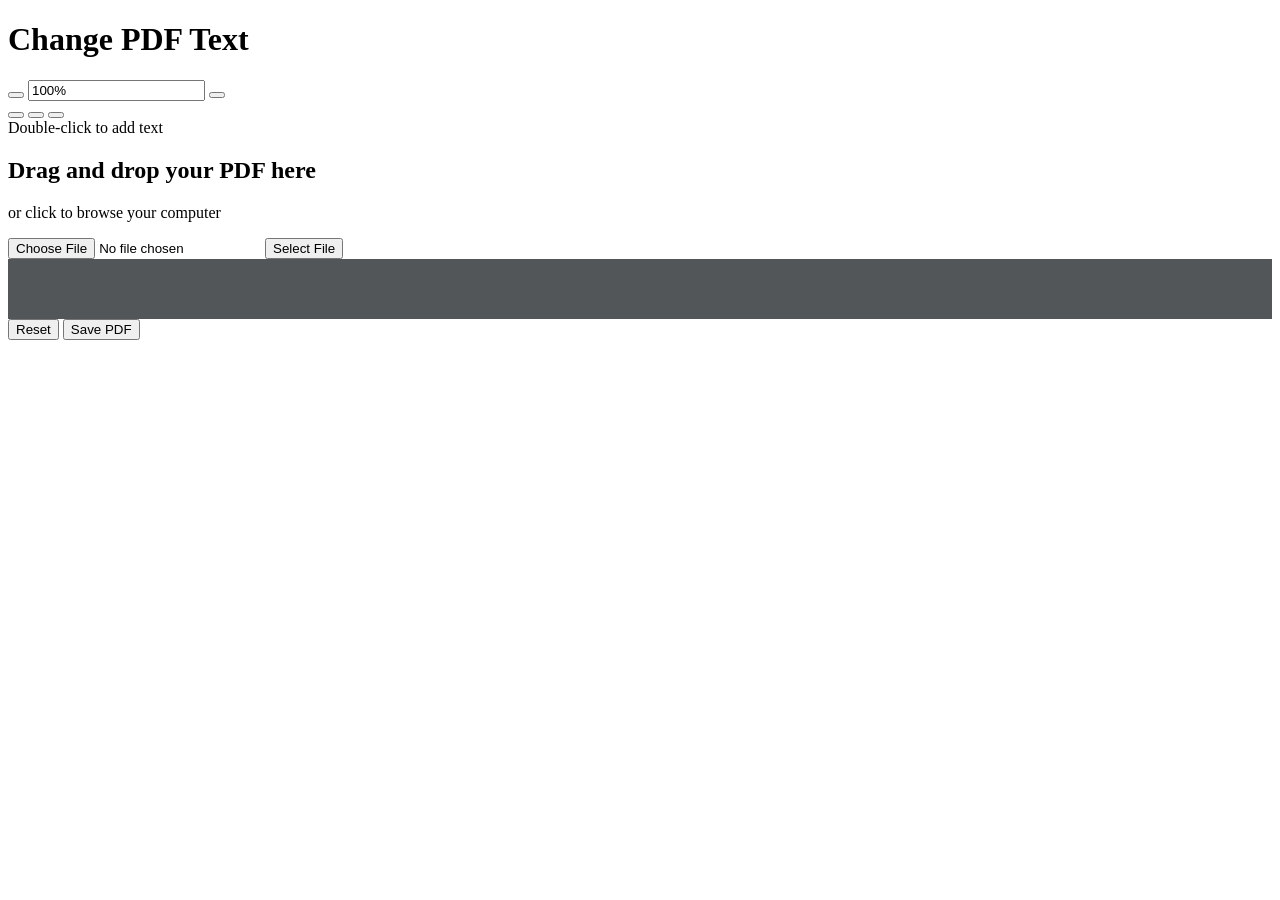
==== docs/index.html @ 87c54f2b "Divided app" ====
<!doctype html>
<html lang="it">
<head>
  <meta charset="UTF-8" />
  <meta name="viewport" content="width=device-width, initial-scale=1.0" />
  <title>Change PDF Text</title>

  <!-- Librerie locali (no CDN) -->
  <link rel="stylesheet" href="./assets/libs/fontawesome/css/all.min.css" />

  <!-- Stili app -->
  <link rel="stylesheet" href="./assets/css/styles.css" />
</head>
<body class="bg-gray-50 dark:bg-darkBg text-gray-900 dark:text-gray-100 min-h-screen flex flex-col font-sans transition-colors duration-200">

    <header class="bg-white dark:bg-darkSurface shadow-md py-4 px-6 z-10">
        <div class="max-w-7xl mx-auto flex flex-col md:flex-row justify-between items-center gap-4">
            <h1 class="text-2xl font-bold tracking-tight text-primary">Change PDF Text</h1>
            
            <div id="global-tools" class="flex items-center gap-4 bg-gray-100 dark:bg-gray-800 p-2 rounded-xl opacity-50 pointer-events-none transition-opacity">
                <div class="flex items-center bg-white dark:bg-gray-700 rounded-lg shadow-sm border border-gray-200 dark:border-gray-600 overflow-hidden">
                    <button id="zoom-out" class="px-3 py-1.5 hover:bg-gray-100 dark:hover:bg-gray-600 border-r border-gray-200 dark:border-gray-600"><i class="ph ph-minus"></i></button>
                    <input type="text" id="zoom-input" value="100%" class="w-16 text-center bg-transparent border-none focus:outline-none text-sm font-medium" />
                    <button id="zoom-in" class="px-3 py-1.5 hover:bg-gray-100 dark:hover:bg-gray-600 border-l border-gray-200 dark:border-gray-600"><i class="ph ph-plus"></i></button>
                </div>

                <div class="flex items-center bg-white dark:bg-gray-700 rounded-lg shadow-sm border border-gray-200 dark:border-gray-600 overflow-hidden">
                    <button class="align-btn text-primary px-3 py-1.5 hover:bg-gray-100 dark:hover:bg-gray-600 border-r border-gray-200 dark:border-gray-600" data-align="left" title="Left"><i class="ph ph-text-align-left"></i></button>
                    <button class="align-btn px-3 py-1.5 hover:bg-gray-100 dark:hover:bg-gray-600 border-r border-gray-200 dark:border-gray-600" data-align="center" title="Center"><i class="ph ph-text-align-center"></i></button>
                    <button class="align-btn px-3 py-1.5 hover:bg-gray-100 dark:hover:bg-gray-600" data-align="right" title="Right"><i class="ph ph-text-align-right"></i></button>
                </div>
                
                <div class="text-xs text-gray-500 dark:text-gray-400 ml-2 hidden md:block">
                    <i class="ph ph-info"></i> Double-click to add text
                </div>
            </div>
        </div>
    </header>

    <main class="flex-grow flex flex-col p-6 max-w-7xl mx-auto w-full relative">
        <div id="dropzone" class="flex-grow border-4 border-dashed border-gray-300 dark:border-gray-600 rounded-3xl flex flex-col items-center justify-center cursor-pointer hover:border-primary dark:hover:border-primary transition-colors bg-white dark:bg-darkSurface shadow-sm">
            <i class="ph ph-file-pdf text-6xl text-gray-400 dark:text-gray-500 mb-4"></i>
            <h2 class="text-xl font-semibold mb-2">Drag and drop your PDF here</h2>
            <p class="text-gray-500 dark:text-gray-400 mb-4">or click to browse your computer</p>
            <input type="file" id="file-input" class="hidden" accept="application/pdf" />
            <button class="bg-primary hover:bg-blue-600 text-white px-6 py-2 rounded-full font-medium transition-colors shadow-md pointer-events-none">
                Select File
            </button>
        </div>

        <div id="workspace" class="hidden flex-grow flex flex-col bg-gray-200 dark:bg-gray-800 rounded-3xl overflow-hidden shadow-inner border border-gray-300 dark:border-gray-700 relative">
            <div id="pdf-container" class="flex-grow w-full"></div>
        </div>
    </main>

    <div id="floating-toolbar" class="flex">
        <select id="tool-font" class="toolbar-select w-32" title="Font Family">
            <option value="Helvetica">Helvetica</option>
            <option value="Times-Roman">Times New Roman</option>
            <option value="Courier">Courier</option>
        </select>
        <input type="number" id="tool-size" class="toolbar-input w-16" value="12" title="Font Size">
        <div class="h-6 w-px bg-gray-300 mx-1"></div>
        <button class="toolbar-btn font-bold" id="tool-bold" title="Bold">B</button>
        <button class="toolbar-btn italic" id="tool-italic" title="Italic">I</button>
        <button class="toolbar-btn underline" id="tool-underline" title="Underline">U</button>
    </div>

    <div id="add-page-menu" class="flex">
        <button id="btn-add-blank" class="menu-btn">
            <i class="ph ph-file-plus"></i> Blank Page
        </button>
        <button id="btn-add-copy" class="menu-btn">
            <i class="ph ph-copy"></i> Duplicate Page
        </button>
    </div>

    <footer id="bottom-actions" class="bg-white dark:bg-darkSurface shadow-[0_-4px_6px_-1px_rgba(0,0,0,0.1)] py-4 px-6 hidden">
        <div class="max-w-7xl mx-auto flex justify-end gap-4">
            <button id="btn-reset" class="flex items-center gap-2 bg-orange-500 hover:bg-orange-600 text-white px-6 py-2 rounded-full font-medium transition-colors shadow-md">
                <i class="ph ph-arrow-counter-clockwise"></i> Reset
            </button>
            <button id="btn-save" class="flex items-center gap-2 bg-green-500 hover:bg-green-600 text-white px-6 py-2 rounded-full font-medium transition-colors shadow-md">
                <i class="ph ph-floppy-disk"></i> Save PDF
            </button>
        </div>
    </footer>

  <!-- Librerie locali (ordine importante) -->
  <script src="./assets/libs/pdf-lib/pdf-lib.min.js"></script>
  <script src="./assets/libs/pdfjs/pdf.min.js"></script>
  <script src="./assets/libs/interact/interact.min.js"></script>

  <!-- Init librerie locali -->
  <script src="./assets/js/vendor-init.js"></script>

  <!-- Script app -->
  <script src="./assets/js/app.js"></script>
</body>
</html>
---- docs/assets/css/styles.css ----
/* Custom Styles */
        #pdf-container {
            position: relative;
            background-color: #525659;
            overflow-y: auto;
            display: flex;
            flex-direction: column;
            align-items: center;
            gap: 20px;
            padding: 20px;
            padding-top: 40px;
        }

        .page-wrapper {
            position: relative;
            box-shadow: 0 10px 15px -3px rgba(0, 0, 0, 0.1), 0 4px 6px -2px rgba(0, 0, 0, 0.05);
            background-color: white; 
            border-radius: 4px;
        }

        .text-layer {
            position: absolute;
            left: 0;
            top: 0;
            right: 0;
            bottom: 0;
            overflow: hidden;
            opacity: 0.8;
            line-height: 1.0;
            cursor: text; 
        }

        .text-layer > span {
            color: transparent; 
            position: absolute;
            white-space: pre;
            cursor: text;
            transform-origin: 0% 0%;
            border: 1px dashed transparent;
            transition: border 0.2s, background-color 0.2s, box-shadow 0.2s;
            box-sizing: border-box;
            border-radius: 2px;
        }

        .text-layer > span:hover {
            border: 1px dashed #3b82f6;
            background-color: rgba(59, 130, 246, 0.1);
            color: #000; 
        }

        .text-layer > span:focus {
            outline: none;
            border: 1px solid #3b82f6;
            background-color: white !important; 
            color: #000 !important;
            z-index: 10;
            overflow-y: hidden; 
            white-space: normal; 
            word-wrap: break-word;
            box-shadow: 0 2px 4px rgba(0,0,0,0.1);
        }

        .text-modified {
            background-color: white !important; 
            color: black !important;
            z-index: 5;
        }

        /* Nuvolette sempre chiare */
        #floating-toolbar, #add-page-menu {
            display: none;
            position: absolute;
            z-index: 50;
            background: white !important;
            color: #111827 !important;
            border-radius: 8px;
            box-shadow: 0 4px 6px -1px rgba(0, 0, 0, 0.1), 0 2px 4px -1px rgba(0, 0, 0, 0.06);
            padding: 8px;
            border: 1px solid #e5e7eb !important;
        }

        #floating-toolbar {
            align-items: center;
            gap: 8px;
        }

        #add-page-menu {
            flex-direction: column;
            gap: 4px;
            padding: 4px;
            min-width: 150px;
        }

        .toolbar-btn {
            padding: 4px 8px;
            border-radius: 4px;
            cursor: pointer;
            transition: background 0.2s;
            color: #111827 !important;
        }
        .toolbar-btn:hover { background: #f3f4f6 !important; }

        .menu-btn {
            display: flex;
            align-items: center;
            gap: 8px;
            padding: 8px 12px;
            border-radius: 6px;
            cursor: pointer;
            transition: background 0.2s;
            font-size: 14px;
            text-align: left;
            width: 100%;
            color: #111827 !important;
            background: transparent;
        }
        .menu-btn:hover { background: #f3f4f6 !important; color: #3b82f6 !important; }

        .toolbar-select, .toolbar-input {
            border: 1px solid #d1d5db !important;
            border-radius: 4px;
            padding: 2px 4px;
            background: white !important;
            color: #111827 !important;
            font-size: 14px;
        }
        
        ::-webkit-scrollbar { width: 8px; height: 8px; }
        ::-webkit-scrollbar-track { background: transparent; }
        ::-webkit-scrollbar-thumb { background: #cbd5e1; border-radius: 4px; }
        .dark ::-webkit-scrollbar-thumb { background: #475569; }

        .page-controls {
            position: absolute;
            top: -20px;
            left: 0;
            width: 100%;
            display: flex;
            justify-content: space-between;
            z-index: 20;
            opacity: 0;
            transition: opacity 0.2s;
        }
        .page-wrapper:hover .page-controls { opacity: 1; }
        
        .page-btn {
            background: white;
            border: 1px solid #e5e7eb;
            border-radius: 50%;
            width: 32px;
            height: 32px;
            display: flex;
            align-items: center;
            justify-content: center;
            cursor: pointer;
            box-shadow: 0 2px 4px rgba(0,0,0,0.1);
            color: #374151;
        }
        .dark .page-btn {
            background: #374151;
            border-color: #4b5563;
            color: white;
        }
        .page-btn:hover { transform: scale(1.1); }
        
        .tooltip { position: relative; }
        .tooltip::after {
            content: attr(data-tooltip);
            position: absolute;
            bottom: 100%; left: 50%; transform: translateX(-50%);
            background: rgba(0,0,0,0.8); color: white; padding: 4px 8px;
            border-radius: 4px; font-size: 12px; white-space: nowrap;
            opacity: 0; pointer-events: none; transition: opacity 0.2s;
            margin-bottom: 5px;
        }
        .tooltip:hover::after { opacity: 1; }
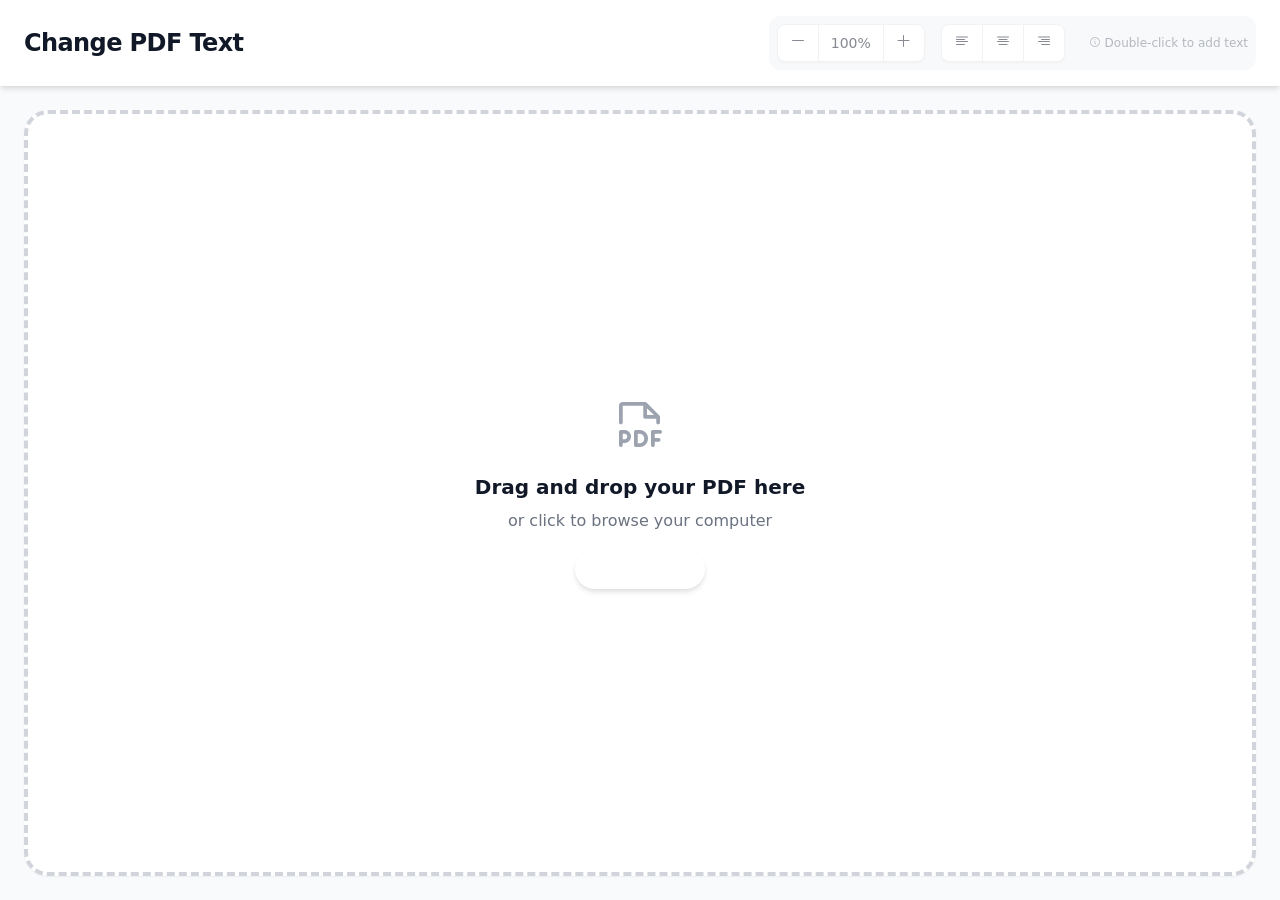
==== commit db23104a: "Added missing libraries and minor fix" ====
--- a/docs/index.html
+++ b/docs/index.html
@@ -5,10 +5,14 @@
   <meta name="viewport" content="width=device-width, initial-scale=1.0" />
   <title>Change PDF Text</title>
 
-  <!-- Librerie locali (no CDN) -->
+  <!-- Utility CSS locale (fondamentale per classi tipo flex/bg/rounded/hidden/...) -->
+  <link rel="stylesheet" href="./assets/libs/tailwind/tailwind.min.css" />
+
+  <!-- Icone -->
+  <link rel="stylesheet" href="./assets/libs/phosphor/phosphor.css" />
   <link rel="stylesheet" href="./assets/libs/fontawesome/css/all.min.css" />
 
-  <!-- Stili app -->
+  <!-- Stili custom app -->
   <link rel="stylesheet" href="./assets/css/styles.css" />
 </head>
 <body class="bg-gray-50 dark:bg-darkBg text-gray-900 dark:text-gray-100 min-h-screen flex flex-col font-sans transition-colors duration-200">
--- a/docs/assets/libs/phosphor/phosphor.css
+++ b/docs/assets/libs/phosphor/phosphor.css
@@ -0,0 +1,4627 @@
+@font-face {
+  font-family: "Phosphor";
+  src:
+    url("./Phosphor.woff2") format("woff2"),
+    url("./Phosphor.woff") format("woff"),
+    url("./Phosphor.ttf") format("truetype"),
+    url("./Phosphor.svg#Phosphor") format("svg");
+  font-weight: normal;
+  font-style: normal;
+  font-display: block;
+}
+
+.ph {
+  /* use !important to prevent issues with browser extensions that change fonts */
+  font-family: "Phosphor" !important;
+  speak: never;
+  font-style: normal;
+  font-weight: normal;
+  font-variant: normal;
+  text-transform: none;
+  line-height: 1;
+
+  /* Enable Ligatures ================ */
+  letter-spacing: 0;
+  -webkit-font-feature-settings: "liga";
+  -moz-font-feature-settings: "liga=1";
+  -moz-font-feature-settings: "liga";
+  -ms-font-feature-settings: "liga" 1;
+  font-feature-settings: "liga";
+  -webkit-font-variant-ligatures: discretionary-ligatures;
+  font-variant-ligatures: discretionary-ligatures;
+
+  /* Better Font Rendering =========== */
+  -webkit-font-smoothing: antialiased;
+  -moz-osx-font-smoothing: grayscale;
+}
+
+.ph.ph-acorn:before {
+  content: "\eb9a";
+}
+.ph.ph-address-book:before {
+  content: "\e6f8";
+}
+.ph.ph-address-book-tabs:before {
+  content: "\ee4e";
+}
+.ph.ph-air-traffic-control:before {
+  content: "\ecd8";
+}
+.ph.ph-airplane:before {
+  content: "\e002";
+}
+.ph.ph-airplane-in-flight:before {
+  content: "\e4fe";
+}
+.ph.ph-airplane-landing:before {
+  content: "\e502";
+}
+.ph.ph-airplane-takeoff:before {
+  content: "\e504";
+}
+.ph.ph-airplane-taxiing:before {
+  content: "\e500";
+}
+.ph.ph-airplane-tilt:before {
+  content: "\e5d6";
+}
+.ph.ph-airplay:before {
+  content: "\e004";
+}
+.ph.ph-alarm:before {
+  content: "\e006";
+}
+.ph.ph-alien:before {
+  content: "\e8a6";
+}
+.ph.ph-align-bottom:before {
+  content: "\e506";
+}
+.ph.ph-align-bottom-simple:before {
+  content: "\eb0c";
+}
+.ph.ph-align-center-horizontal:before {
+  content: "\e50a";
+}
+.ph.ph-align-center-horizontal-simple:before {
+  content: "\eb0e";
+}
+.ph.ph-align-center-vertical:before {
+  content: "\e50c";
+}
+.ph.ph-align-center-vertical-simple:before {
+  content: "\eb10";
+}
+.ph.ph-align-left:before {
+  content: "\e50e";
+}
+.ph.ph-align-left-simple:before {
+  content: "\eaee";
+}
+.ph.ph-align-right:before {
+  content: "\e510";
+}
+.ph.ph-align-right-simple:before {
+  content: "\eb12";
+}
+.ph.ph-align-top:before {
+  content: "\e512";
+}
+.ph.ph-align-top-simple:before {
+  content: "\eb14";
+}
+.ph.ph-amazon-logo:before {
+  content: "\e96c";
+}
+.ph.ph-ambulance:before {
+  content: "\e572";
+}
+.ph.ph-anchor:before {
+  content: "\e514";
+}
+.ph.ph-anchor-simple:before {
+  content: "\e5d8";
+}
+.ph.ph-android-logo:before {
+  content: "\e008";
+}
+.ph.ph-angle:before {
+  content: "\e7bc";
+}
+.ph.ph-angular-logo:before {
+  content: "\eb80";
+}
+.ph.ph-aperture:before {
+  content: "\e00a";
+}
+.ph.ph-app-store-logo:before {
+  content: "\e974";
+}
+.ph.ph-app-window:before {
+  content: "\e5da";
+}
+.ph.ph-apple-logo:before {
+  content: "\e516";
+}
+.ph.ph-apple-podcasts-logo:before {
+  content: "\eb96";
+}
+.ph.ph-approximate-equals:before {
+  content: "\edaa";
+}
+.ph.ph-archive:before {
+  content: "\e00c";
+}
+.ph.ph-armchair:before {
+  content: "\e012";
+}
+.ph.ph-arrow-arc-left:before {
+  content: "\e014";
+}
+.ph.ph-arrow-arc-right:before {
+  content: "\e016";
+}
+.ph.ph-arrow-bend-double-up-left:before {
+  content: "\e03a";
+}
+.ph.ph-arrow-bend-double-up-right:before {
+  content: "\e03c";
+}
+.ph.ph-arrow-bend-down-left:before {
+  content: "\e018";
+}
+.ph.ph-arrow-bend-down-right:before {
+  content: "\e01a";
+}
+.ph.ph-arrow-bend-left-down:before {
+  content: "\e01c";
+}
+.ph.ph-arrow-bend-left-up:before {
+  content: "\e01e";
+}
+.ph.ph-arrow-bend-right-down:before {
+  content: "\e020";
+}
+.ph.ph-arrow-bend-right-up:before {
+  content: "\e022";
+}
+.ph.ph-arrow-bend-up-left:before {
+  content: "\e024";
+}
+.ph.ph-arrow-bend-up-right:before {
+  content: "\e026";
+}
+.ph.ph-arrow-circle-down:before {
+  content: "\e028";
+}
+.ph.ph-arrow-circle-down-left:before {
+  content: "\e02a";
+}
+.ph.ph-arrow-circle-down-right:before {
+  content: "\e02c";
+}
+.ph.ph-arrow-circle-left:before {
+  content: "\e05a";
+}
+.ph.ph-arrow-circle-right:before {
+  content: "\e02e";
+}
+.ph.ph-arrow-circle-up:before {
+  content: "\e030";
+}
+.ph.ph-arrow-circle-up-left:before {
+  content: "\e032";
+}
+.ph.ph-arrow-circle-up-right:before {
+  content: "\e034";
+}
+.ph.ph-arrow-clockwise:before {
+  content: "\e036";
+}
+.ph.ph-arrow-counter-clockwise:before {
+  content: "\e038";
+}
+.ph.ph-arrow-down:before {
+  content: "\e03e";
+}
+.ph.ph-arrow-down-left:before {
+  content: "\e040";
+}
+.ph.ph-arrow-down-right:before {
+  content: "\e042";
+}
+.ph.ph-arrow-elbow-down-left:before {
+  content: "\e044";
+}
+.ph.ph-arrow-elbow-down-right:before {
+  content: "\e046";
+}
+.ph.ph-arrow-elbow-left:before {
+  content: "\e048";
+}
+.ph.ph-arrow-elbow-left-down:before {
+  content: "\e04a";
+}
+.ph.ph-arrow-elbow-left-up:before {
+  content: "\e04c";
+}
+.ph.ph-arrow-elbow-right:before {
+  content: "\e04e";
+}
+.ph.ph-arrow-elbow-right-down:before {
+  content: "\e050";
+}
+.ph.ph-arrow-elbow-right-up:before {
+  content: "\e052";
+}
+.ph.ph-arrow-elbow-up-left:before {
+  content: "\e054";
+}
+.ph.ph-arrow-elbow-up-right:before {
+  content: "\e056";
+}
+.ph.ph-arrow-fat-down:before {
+  content: "\e518";
+}
+.ph.ph-arrow-fat-left:before {
+  content: "\e51a";
+}
+.ph.ph-arrow-fat-line-down:before {
+  content: "\e51c";
+}
+.ph.ph-arrow-fat-line-left:before {
+  content: "\e51e";
+}
+.ph.ph-arrow-fat-line-right:before {
+  content: "\e520";
+}
+.ph.ph-arrow-fat-line-up:before {
+  content: "\e522";
+}
+.ph.ph-arrow-fat-lines-down:before {
+  content: "\e524";
+}
+.ph.ph-arrow-fat-lines-left:before {
+  content: "\e526";
+}
+.ph.ph-arrow-fat-lines-right:before {
+  content: "\e528";
+}
+.ph.ph-arrow-fat-lines-up:before {
+  content: "\e52a";
+}
+.ph.ph-arrow-fat-right:before {
+  content: "\e52c";
+}
+.ph.ph-arrow-fat-up:before {
+  content: "\e52e";
+}
+.ph.ph-arrow-left:before {
+  content: "\e058";
+}
+.ph.ph-arrow-line-down:before {
+  content: "\e05c";
+}
+.ph.ph-arrow-line-down-left:before {
+  content: "\e05e";
+}
+.ph.ph-arrow-line-down-right:before {
+  content: "\e060";
+}
+.ph.ph-arrow-line-left:before {
+  content: "\e062";
+}
+.ph.ph-arrow-line-right:before {
+  content: "\e064";
+}
+.ph.ph-arrow-line-up:before {
+  content: "\e066";
+}
+.ph.ph-arrow-line-up-left:before {
+  content: "\e068";
+}
+.ph.ph-arrow-line-up-right:before {
+  content: "\e06a";
+}
+.ph.ph-arrow-right:before {
+  content: "\e06c";
+}
+.ph.ph-arrow-square-down:before {
+  content: "\e06e";
+}
+.ph.ph-arrow-square-down-left:before {
+  content: "\e070";
+}
+.ph.ph-arrow-square-down-right:before {
+  content: "\e072";
+}
+.ph.ph-arrow-square-in:before {
+  content: "\e5dc";
+}
+.ph.ph-arrow-square-left:before {
+  content: "\e074";
+}
+.ph.ph-arrow-square-out:before {
+  content: "\e5de";
+}
+.ph.ph-arrow-square-right:before {
+  content: "\e076";
+}
+.ph.ph-arrow-square-up:before {
+  content: "\e078";
+}
+.ph.ph-arrow-square-up-left:before {
+  content: "\e07a";
+}
+.ph.ph-arrow-square-up-right:before {
+  content: "\e07c";
+}
+.ph.ph-arrow-u-down-left:before {
+  content: "\e07e";
+}
+.ph.ph-arrow-u-down-right:before {
+  content: "\e080";
+}
+.ph.ph-arrow-u-left-down:before {
+  content: "\e082";
+}
+.ph.ph-arrow-u-left-up:before {
+  content: "\e084";
+}
+.ph.ph-arrow-u-right-down:before {
+  content: "\e086";
+}
+.ph.ph-arrow-u-right-up:before {
+  content: "\e088";
+}
+.ph.ph-arrow-u-up-left:before {
+  content: "\e08a";
+}
+.ph.ph-arrow-u-up-right:before {
+  content: "\e08c";
+}
+.ph.ph-arrow-up:before {
+  content: "\e08e";
+}
+.ph.ph-arrow-up-left:before {
+  content: "\e090";
+}
+.ph.ph-arrow-up-right:before {
+  content: "\e092";
+}
+.ph.ph-arrows-clockwise:before {
+  content: "\e094";
+}
+.ph.ph-arrows-counter-clockwise:before {
+  content: "\e096";
+}
+.ph.ph-arrows-down-up:before {
+  content: "\e098";
+}
+.ph.ph-arrows-horizontal:before {
+  content: "\eb06";
+}
+.ph.ph-arrows-in:before {
+  content: "\e09a";
+}
+.ph.ph-arrows-in-cardinal:before {
+  content: "\e09c";
+}
+.ph.ph-arrows-in-line-horizontal:before {
+  content: "\e530";
+}
+.ph.ph-arrows-in-line-vertical:before {
+  content: "\e532";
+}
+.ph.ph-arrows-in-simple:before {
+  content: "\e09e";
+}
+.ph.ph-arrows-left-right:before {
+  content: "\e0a0";
+}
+.ph.ph-arrows-merge:before {
+  content: "\ed3e";
+}
+.ph.ph-arrows-out:before {
+  content: "\e0a2";
+}
+.ph.ph-arrows-out-cardinal:before {
+  content: "\e0a4";
+}
+.ph.ph-arrows-out-line-horizontal:before {
+  content: "\e534";
+}
+.ph.ph-arrows-out-line-vertical:before {
+  content: "\e536";
+}
+.ph.ph-arrows-out-simple:before {
+  content: "\e0a6";
+}
+.ph.ph-arrows-split:before {
+  content: "\ed3c";
+}
+.ph.ph-arrows-vertical:before {
+  content: "\eb04";
+}
+.ph.ph-article:before {
+  content: "\e0a8";
+}
+.ph.ph-article-medium:before {
+  content: "\e5e0";
+}
+.ph.ph-article-ny-times:before {
+  content: "\e5e2";
+}
+.ph.ph-asclepius:before {
+  content: "\ee34";
+}
+.ph.ph-caduceus:before {
+  content: "\ee34";
+}
+.ph.ph-asterisk:before {
+  content: "\e0aa";
+}
+.ph.ph-asterisk-simple:before {
+  content: "\e832";
+}
+.ph.ph-at:before {
+  content: "\e0ac";
+}
+.ph.ph-atom:before {
+  content: "\e5e4";
+}
+.ph.ph-avocado:before {
+  content: "\ee04";
+}
+.ph.ph-axe:before {
+  content: "\e9fc";
+}
+.ph.ph-baby:before {
+  content: "\e774";
+}
+.ph.ph-baby-carriage:before {
+  content: "\e818";
+}
+.ph.ph-backpack:before {
+  content: "\e922";
+}
+.ph.ph-backspace:before {
+  content: "\e0ae";
+}
+.ph.ph-bag:before {
+  content: "\e0b0";
+}
+.ph.ph-bag-simple:before {
+  content: "\e5e6";
+}
+.ph.ph-balloon:before {
+  content: "\e76c";
+}
+.ph.ph-bandaids:before {
+  content: "\e0b2";
+}
+.ph.ph-bank:before {
+  content: "\e0b4";
+}
+.ph.ph-barbell:before {
+  content: "\e0b6";
+}
+.ph.ph-barcode:before {
+  content: "\e0b8";
+}
+.ph.ph-barn:before {
+  content: "\ec72";
+}
+.ph.ph-barricade:before {
+  content: "\e948";
+}
+.ph.ph-baseball:before {
+  content: "\e71a";
+}
+.ph.ph-baseball-cap:before {
+  content: "\ea28";
+}
+.ph.ph-baseball-helmet:before {
+  content: "\ee4a";
+}
+.ph.ph-basket:before {
+  content: "\e964";
+}
+.ph.ph-basketball:before {
+  content: "\e724";
+}
+.ph.ph-bathtub:before {
+  content: "\e81e";
+}
+.ph.ph-battery-charging:before {
+  content: "\e0ba";
+}
+.ph.ph-battery-charging-vertical:before {
+  content: "\e0bc";
+}
+.ph.ph-battery-empty:before {
+  content: "\e0be";
+}
+.ph.ph-battery-full:before {
+  content: "\e0c0";
+}
+.ph.ph-battery-high:before {
+  content: "\e0c2";
+}
+.ph.ph-battery-low:before {
+  content: "\e0c4";
+}
+.ph.ph-battery-medium:before {
+  content: "\e0c6";
+}
+.ph.ph-battery-plus:before {
+  content: "\e808";
+}
+.ph.ph-battery-plus-vertical:before {
+  content: "\ec50";
+}
+.ph.ph-battery-vertical-empty:before {
+  content: "\e7c6";
+}
+.ph.ph-battery-vertical-full:before {
+  content: "\e7c4";
+}
+.ph.ph-battery-vertical-high:before {
+  content: "\e7c2";
+}
+.ph.ph-battery-vertical-low:before {
+  content: "\e7be";
+}
+.ph.ph-battery-vertical-medium:before {
+  content: "\e7c0";
+}
+.ph.ph-battery-warning:before {
+  content: "\e0c8";
+}
+.ph.ph-battery-warning-vertical:before {
+  content: "\e0ca";
+}
+.ph.ph-beach-ball:before {
+  content: "\ed24";
+}
+.ph.ph-beanie:before {
+  content: "\ea2a";
+}
+.ph.ph-bed:before {
+  content: "\e0cc";
+}
+.ph.ph-beer-bottle:before {
+  content: "\e7b0";
+}
+.ph.ph-beer-stein:before {
+  content: "\eb62";
+}
+.ph.ph-behance-logo:before {
+  content: "\e7f4";
+}
+.ph.ph-bell:before {
+  content: "\e0ce";
+}
+.ph.ph-bell-ringing:before {
+  content: "\e5e8";
+}
+.ph.ph-bell-simple:before {
+  content: "\e0d0";
+}
+.ph.ph-bell-simple-ringing:before {
+  content: "\e5ea";
+}
+.ph.ph-bell-simple-slash:before {
+  content: "\e0d2";
+}
+.ph.ph-bell-simple-z:before {
+  content: "\e5ec";
+}
+.ph.ph-bell-slash:before {
+  content: "\e0d4";
+}
+.ph.ph-bell-z:before {
+  content: "\e5ee";
+}
+.ph.ph-belt:before {
+  content: "\ea2c";
+}
+.ph.ph-bezier-curve:before {
+  content: "\eb00";
+}
+.ph.ph-bicycle:before {
+  content: "\e0d6";
+}
+.ph.ph-binary:before {
+  content: "\ee60";
+}
+.ph.ph-binoculars:before {
+  content: "\ea64";
+}
+.ph.ph-biohazard:before {
+  content: "\e9e0";
+}
+.ph.ph-bird:before {
+  content: "\e72c";
+}
+.ph.ph-blueprint:before {
+  content: "\eda0";
+}
+.ph.ph-bluetooth:before {
+  content: "\e0da";
+}
+.ph.ph-bluetooth-connected:before {
+  content: "\e0dc";
+}
+.ph.ph-bluetooth-slash:before {
+  content: "\e0de";
+}
+.ph.ph-bluetooth-x:before {
+  content: "\e0e0";
+}
+.ph.ph-boat:before {
+  content: "\e786";
+}
+.ph.ph-bomb:before {
+  content: "\ee0a";
+}
+.ph.ph-bone:before {
+  content: "\e7f2";
+}
+.ph.ph-book:before {
+  content: "\e0e2";
+}
+.ph.ph-book-bookmark:before {
+  content: "\e0e4";
+}
+.ph.ph-book-open:before {
+  content: "\e0e6";
+}
+.ph.ph-book-open-text:before {
+  content: "\e8f2";
+}
+.ph.ph-book-open-user:before {
+  content: "\ede0";
+}
+.ph.ph-bookmark:before {
+  content: "\e0e8";
+}
+.ph.ph-bookmark-simple:before {
+  content: "\e0ea";
+}
+.ph.ph-bookmarks:before {
+  content: "\e0ec";
+}
+.ph.ph-bookmarks-simple:before {
+  content: "\e5f0";
+}
+.ph.ph-books:before {
+  content: "\e758";
+}
+.ph.ph-boot:before {
+  content: "\ecca";
+}
+.ph.ph-boules:before {
+  content: "\e722";
+}
+.ph.ph-bounding-box:before {
+  content: "\e6ce";
+}
+.ph.ph-bowl-food:before {
+  content: "\eaa4";
+}
+.ph.ph-bowl-steam:before {
+  content: "\e8e4";
+}
+.ph.ph-bowling-ball:before {
+  content: "\ea34";
+}
+.ph.ph-box-arrow-down:before {
+  content: "\e00e";
+}
+.ph.ph-archive-box:before {
+  content: "\e00e";
+}
+.ph.ph-box-arrow-up:before {
+  content: "\ee54";
+}
+.ph.ph-boxing-glove:before {
+  content: "\ea36";
+}
+.ph.ph-brackets-angle:before {
+  content: "\e862";
+}
+.ph.ph-brackets-curly:before {
+  content: "\e860";
+}
+.ph.ph-brackets-round:before {
+  content: "\e864";
+}
+.ph.ph-brackets-square:before {
+  content: "\e85e";
+}
+.ph.ph-brain:before {
+  content: "\e74e";
+}
+.ph.ph-brandy:before {
+  content: "\e6b4";
+}
+.ph.ph-bread:before {
+  content: "\e81c";
+}
+.ph.ph-bridge:before {
+  content: "\ea68";
+}
+.ph.ph-briefcase:before {
+  content: "\e0ee";
+}
+.ph.ph-briefcase-metal:before {
+  content: "\e5f2";
+}
+.ph.ph-broadcast:before {
+  content: "\e0f2";
+}
+.ph.ph-broom:before {
+  content: "\ec54";
+}
+.ph.ph-browser:before {
+  content: "\e0f4";
+}
+.ph.ph-browsers:before {
+  content: "\e0f6";
+}
+.ph.ph-bug:before {
+  content: "\e5f4";
+}
+.ph.ph-bug-beetle:before {
+  content: "\e5f6";
+}
+.ph.ph-bug-droid:before {
+  content: "\e5f8";
+}
+.ph.ph-building:before {
+  content: "\e100";
+}
+.ph.ph-building-apartment:before {
+  content: "\e0fe";
+}
+.ph.ph-building-office:before {
+  content: "\e0ff";
+}
+.ph.ph-buildings:before {
+  content: "\e102";
+}
+.ph.ph-bulldozer:before {
+  content: "\ec6c";
+}
+.ph.ph-bus:before {
+  content: "\e106";
+}
+.ph.ph-butterfly:before {
+  content: "\ea6e";
+}
+.ph.ph-cable-car:before {
+  content: "\e49c";
+}
+.ph.ph-cactus:before {
+  content: "\e918";
+}
+.ph.ph-cake:before {
+  content: "\e780";
+}
+.ph.ph-calculator:before {
+  content: "\e538";
+}
+.ph.ph-calendar:before {
+  content: "\e108";
+}
+.ph.ph-calendar-blank:before {
+  content: "\e10a";
+}
+.ph.ph-calendar-check:before {
+  content: "\e712";
+}
+.ph.ph-calendar-dot:before {
+  content: "\e7b2";
+}
+.ph.ph-calendar-dots:before {
+  content: "\e7b4";
+}
+.ph.ph-calendar-heart:before {
+  content: "\e8b0";
+}
+.ph.ph-calendar-minus:before {
+  content: "\ea14";
+}
+.ph.ph-calendar-plus:before {
+  content: "\e714";
+}
+.ph.ph-calendar-slash:before {
+  content: "\ea12";
+}
+.ph.ph-calendar-star:before {
+  content: "\e8b2";
+}
+.ph.ph-calendar-x:before {
+  content: "\e10c";
+}
+.ph.ph-call-bell:before {
+  content: "\e7de";
+}
+.ph.ph-camera:before {
+  content: "\e10e";
+}
+.ph.ph-camera-plus:before {
+  content: "\ec58";
+}
+.ph.ph-camera-rotate:before {
+  content: "\e7a4";
+}
+.ph.ph-camera-slash:before {
+  content: "\e110";
+}
+.ph.ph-campfire:before {
+  content: "\e9d8";
+}
+.ph.ph-car:before {
+  content: "\e112";
+}
+.ph.ph-car-battery:before {
+  content: "\ee30";
+}
+.ph.ph-car-profile:before {
+  content: "\e8cc";
+}
+.ph.ph-car-simple:before {
+  content: "\e114";
+}
+.ph.ph-cardholder:before {
+  content: "\e5fa";
+}
+.ph.ph-cards:before {
+  content: "\e0f8";
+}
+.ph.ph-cards-three:before {
+  content: "\ee50";
+}
+.ph.ph-caret-circle-double-down:before {
+  content: "\e116";
+}
+.ph.ph-caret-circle-double-left:before {
+  content: "\e118";
+}
+.ph.ph-caret-circle-double-right:before {
+  content: "\e11a";
+}
+.ph.ph-caret-circle-double-up:before {
+  content: "\e11c";
+}
+.ph.ph-caret-circle-down:before {
+  content: "\e11e";
+}
+.ph.ph-caret-circle-left:before {
+  content: "\e120";
+}
+.ph.ph-caret-circle-right:before {
+  content: "\e122";
+}
+.ph.ph-caret-circle-up:before {
+  content: "\e124";
+}
+.ph.ph-caret-circle-up-down:before {
+  content: "\e13e";
+}
+.ph.ph-caret-double-down:before {
+  content: "\e126";
+}
+.ph.ph-caret-double-left:before {
+  content: "\e128";
+}
+.ph.ph-caret-double-right:before {
+  content: "\e12a";
+}
+.ph.ph-caret-double-up:before {
+  content: "\e12c";
+}
+.ph.ph-caret-down:before {
+  content: "\e136";
+}
+.ph.ph-caret-left:before {
+  content: "\e138";
+}
+.ph.ph-caret-line-down:before {
+  content: "\e134";
+}
+.ph.ph-caret-line-left:before {
+  content: "\e132";
+}
+.ph.ph-caret-line-right:before {
+  content: "\e130";
+}
+.ph.ph-caret-line-up:before {
+  content: "\e12e";
+}
+.ph.ph-caret-right:before {
+  content: "\e13a";
+}
+.ph.ph-caret-up:before {
+  content: "\e13c";
+}
+.ph.ph-caret-up-down:before {
+  content: "\e140";
+}
+.ph.ph-carrot:before {
+  content: "\ed38";
+}
+.ph.ph-cash-register:before {
+  content: "\ed80";
+}
+.ph.ph-cassette-tape:before {
+  content: "\ed2e";
+}
+.ph.ph-castle-turret:before {
+  content: "\e9d0";
+}
+.ph.ph-cat:before {
+  content: "\e748";
+}
+.ph.ph-cell-signal-full:before {
+  content: "\e142";
+}
+.ph.ph-cell-signal-high:before {
+  content: "\e144";
+}
+.ph.ph-cell-signal-low:before {
+  content: "\e146";
+}
+.ph.ph-cell-signal-medium:before {
+  content: "\e148";
+}
+.ph.ph-cell-signal-none:before {
+  content: "\e14a";
+}
+.ph.ph-cell-signal-slash:before {
+  content: "\e14c";
+}
+.ph.ph-cell-signal-x:before {
+  content: "\e14e";
+}
+.ph.ph-cell-tower:before {
+  content: "\ebaa";
+}
+.ph.ph-certificate:before {
+  content: "\e766";
+}
+.ph.ph-chair:before {
+  content: "\e950";
+}
+.ph.ph-chalkboard:before {
+  content: "\e5fc";
+}
+.ph.ph-chalkboard-simple:before {
+  content: "\e5fe";
+}
+.ph.ph-chalkboard-teacher:before {
+  content: "\e600";
+}
+.ph.ph-champagne:before {
+  content: "\eaca";
+}
+.ph.ph-charging-station:before {
+  content: "\e8d0";
+}
+.ph.ph-chart-bar:before {
+  content: "\e150";
+}
+.ph.ph-chart-bar-horizontal:before {
+  content: "\e152";
+}
+.ph.ph-chart-donut:before {
+  content: "\eaa6";
+}
+.ph.ph-chart-line:before {
+  content: "\e154";
+}
+.ph.ph-chart-line-down:before {
+  content: "\e8b6";
+}
+.ph.ph-chart-line-up:before {
+  content: "\e156";
+}
+.ph.ph-chart-pie:before {
+  content: "\e158";
+}
+.ph.ph-chart-pie-slice:before {
+  content: "\e15a";
+}
+.ph.ph-chart-polar:before {
+  content: "\eaa8";
+}
+.ph.ph-chart-scatter:before {
+  content: "\eaac";
+}
+.ph.ph-chat:before {
+  content: "\e15c";
+}
+.ph.ph-chat-centered:before {
+  content: "\e160";
+}
+.ph.ph-chat-centered-dots:before {
+  content: "\e164";
+}
+.ph.ph-chat-centered-slash:before {
+  content: "\e162";
+}
+.ph.ph-chat-centered-text:before {
+  content: "\e166";
+}
+.ph.ph-chat-circle:before {
+  content: "\e168";
+}
+.ph.ph-chat-circle-dots:before {
+  content: "\e16c";
+}
+.ph.ph-chat-circle-slash:before {
+  content: "\e16a";
+}
+.ph.ph-chat-circle-text:before {
+  content: "\e16e";
+}
+.ph.ph-chat-dots:before {
+  content: "\e170";
+}
+.ph.ph-chat-slash:before {
+  content: "\e15e";
+}
+.ph.ph-chat-teardrop:before {
+  content: "\e172";
+}
+.ph.ph-chat-teardrop-dots:before {
+  content: "\e176";
+}
+.ph.ph-chat-teardrop-slash:before {
+  content: "\e174";
+}
+.ph.ph-chat-teardrop-text:before {
+  content: "\e178";
+}
+.ph.ph-chat-text:before {
+  content: "\e17a";
+}
+.ph.ph-chats:before {
+  content: "\e17c";
+}
+.ph.ph-chats-circle:before {
+  content: "\e17e";
+}
+.ph.ph-chats-teardrop:before {
+  content: "\e180";
+}
+.ph.ph-check:before {
+  content: "\e182";
+}
+.ph.ph-check-circle:before {
+  content: "\e184";
+}
+.ph.ph-check-fat:before {
+  content: "\eba6";
+}
+.ph.ph-check-square:before {
+  content: "\e186";
+}
+.ph.ph-check-square-offset:before {
+  content: "\e188";
+}
+.ph.ph-checkerboard:before {
+  content: "\e8c4";
+}
+.ph.ph-checks:before {
+  content: "\e53a";
+}
+.ph.ph-cheers:before {
+  content: "\ea4a";
+}
+.ph.ph-cheese:before {
+  content: "\e9fe";
+}
+.ph.ph-chef-hat:before {
+  content: "\ed8e";
+}
+.ph.ph-cherries:before {
+  content: "\e830";
+}
+.ph.ph-church:before {
+  content: "\ecea";
+}
+.ph.ph-cigarette:before {
+  content: "\ed90";
+}
+.ph.ph-cigarette-slash:before {
+  content: "\ed92";
+}
+.ph.ph-circle:before {
+  content: "\e18a";
+}
+.ph.ph-circle-dashed:before {
+  content: "\e602";
+}
+.ph.ph-circle-half:before {
+  content: "\e18c";
+}
+.ph.ph-circle-half-tilt:before {
+  content: "\e18e";
+}
+.ph.ph-circle-notch:before {
+  content: "\eb44";
+}
+.ph.ph-circles-four:before {
+  content: "\e190";
+}
+.ph.ph-circles-three:before {
+  content: "\e192";
+}
+.ph.ph-circles-three-plus:before {
+  content: "\e194";
+}
+.ph.ph-circuitry:before {
+  content: "\e9c2";
+}
+.ph.ph-city:before {
+  content: "\ea6a";
+}
+.ph.ph-clipboard:before {
+  content: "\e196";
+}
+.ph.ph-clipboard-text:before {
+  content: "\e198";
+}
+.ph.ph-clock:before {
+  content: "\e19a";
+}
+.ph.ph-clock-afternoon:before {
+  content: "\e19c";
+}
+.ph.ph-clock-clockwise:before {
+  content: "\e19e";
+}
+.ph.ph-clock-countdown:before {
+  content: "\ed2c";
+}
+.ph.ph-clock-counter-clockwise:before {
+  content: "\e1a0";
+}
+.ph.ph-clock-user:before {
+  content: "\edec";
+}
+.ph.ph-closed-captioning:before {
+  content: "\e1a4";
+}
+.ph.ph-cloud:before {
+  content: "\e1aa";
+}
+.ph.ph-cloud-arrow-down:before {
+  content: "\e1ac";
+}
+.ph.ph-cloud-arrow-up:before {
+  content: "\e1ae";
+}
+.ph.ph-cloud-check:before {
+  content: "\e1b0";
+}
+.ph.ph-cloud-fog:before {
+  content: "\e53c";
+}
+.ph.ph-cloud-lightning:before {
+  content: "\e1b2";
+}
+.ph.ph-cloud-moon:before {
+  content: "\e53e";
+}
+.ph.ph-cloud-rain:before {
+  content: "\e1b4";
+}
+.ph.ph-cloud-slash:before {
+  content: "\e1b6";
+}
+.ph.ph-cloud-snow:before {
+  content: "\e1b8";
+}
+.ph.ph-cloud-sun:before {
+  content: "\e540";
+}
+.ph.ph-cloud-warning:before {
+  content: "\ea98";
+}
+.ph.ph-cloud-x:before {
+  content: "\ea96";
+}
+.ph.ph-clover:before {
+  content: "\edc8";
+}
+.ph.ph-club:before {
+  content: "\e1ba";
+}
+.ph.ph-coat-hanger:before {
+  content: "\e7fe";
+}
+.ph.ph-coda-logo:before {
+  content: "\e7ce";
+}
+.ph.ph-code:before {
+  content: "\e1bc";
+}
+.ph.ph-code-block:before {
+  content: "\eafe";
+}
+.ph.ph-code-simple:before {
+  content: "\e1be";
+}
+.ph.ph-codepen-logo:before {
+  content: "\e978";
+}
+.ph.ph-codesandbox-logo:before {
+  content: "\ea06";
+}
+.ph.ph-coffee:before {
+  content: "\e1c2";
+}
+.ph.ph-coffee-bean:before {
+  content: "\e1c0";
+}
+.ph.ph-coin:before {
+  content: "\e60e";
+}
+.ph.ph-coin-vertical:before {
+  content: "\eb48";
+}
+.ph.ph-coins:before {
+  content: "\e78e";
+}
+.ph.ph-columns:before {
+  content: "\e546";
+}
+.ph.ph-columns-plus-left:before {
+  content: "\e544";
+}
+.ph.ph-columns-plus-right:before {
+  content: "\e542";
+}
+.ph.ph-command:before {
+  content: "\e1c4";
+}
+.ph.ph-compass:before {
+  content: "\e1c8";
+}
+.ph.ph-compass-rose:before {
+  content: "\e1c6";
+}
+.ph.ph-compass-tool:before {
+  content: "\ea0e";
+}
+.ph.ph-computer-tower:before {
+  content: "\e548";
+}
+.ph.ph-confetti:before {
+  content: "\e81a";
+}
+.ph.ph-contactless-payment:before {
+  content: "\ed42";
+}
+.ph.ph-control:before {
+  content: "\eca6";
+}
+.ph.ph-cookie:before {
+  content: "\e6ca";
+}
+.ph.ph-cooking-pot:before {
+  content: "\e764";
+}
+.ph.ph-copy:before {
+  content: "\e1ca";
+}
+.ph.ph-copy-simple:before {
+  content: "\e1cc";
+}
+.ph.ph-copyleft:before {
+  content: "\e86a";
+}
+.ph.ph-copyright:before {
+  content: "\e54a";
+}
+.ph.ph-corners-in:before {
+  content: "\e1ce";
+}
+.ph.ph-corners-out:before {
+  content: "\e1d0";
+}
+.ph.ph-couch:before {
+  content: "\e7f6";
+}
+.ph.ph-court-basketball:before {
+  content: "\ee36";
+}
+.ph.ph-cow:before {
+  content: "\eabe";
+}
+.ph.ph-cowboy-hat:before {
+  content: "\ed12";
+}
+.ph.ph-cpu:before {
+  content: "\e610";
+}
+.ph.ph-crane:before {
+  content: "\ed48";
+}
+.ph.ph-crane-tower:before {
+  content: "\ed49";
+}
+.ph.ph-credit-card:before {
+  content: "\e1d2";
+}
+.ph.ph-cricket:before {
+  content: "\ee12";
+}
+.ph.ph-crop:before {
+  content: "\e1d4";
+}
+.ph.ph-cross:before {
+  content: "\e8a0";
+}
+.ph.ph-crosshair:before {
+  content: "\e1d6";
+}
+.ph.ph-crosshair-simple:before {
+  content: "\e1d8";
+}
+.ph.ph-crown:before {
+  content: "\e614";
+}
+.ph.ph-crown-cross:before {
+  content: "\ee5e";
+}
+.ph.ph-crown-simple:before {
+  content: "\e616";
+}
+.ph.ph-cube:before {
+  content: "\e1da";
+}
+.ph.ph-cube-focus:before {
+  content: "\ed0a";
+}
+.ph.ph-cube-transparent:before {
+  content: "\ec7c";
+}
+.ph.ph-currency-btc:before {
+  content: "\e618";
+}
+.ph.ph-currency-circle-dollar:before {
+  content: "\e54c";
+}
+.ph.ph-currency-cny:before {
+  content: "\e54e";
+}
+.ph.ph-currency-dollar:before {
+  content: "\e550";
+}
+.ph.ph-currency-dollar-simple:before {
+  content: "\e552";
+}
+.ph.ph-currency-eth:before {
+  content: "\eada";
+}
+.ph.ph-currency-eur:before {
+  content: "\e554";
+}
+.ph.ph-currency-gbp:before {
+  content: "\e556";
+}
+.ph.ph-currency-inr:before {
+  content: "\e558";
+}
+.ph.ph-currency-jpy:before {
+  content: "\e55a";
+}
+.ph.ph-currency-krw:before {
+  content: "\e55c";
+}
+.ph.ph-currency-kzt:before {
+  content: "\ec4c";
+}
+.ph.ph-currency-ngn:before {
+  content: "\eb52";
+}
+.ph.ph-currency-rub:before {
+  content: "\e55e";
+}
+.ph.ph-cursor:before {
+  content: "\e1dc";
+}
+.ph.ph-cursor-click:before {
+  content: "\e7c8";
+}
+.ph.ph-cursor-text:before {
+  content: "\e7d8";
+}
+.ph.ph-cylinder:before {
+  content: "\e8fc";
+}
+.ph.ph-database:before {
+  content: "\e1de";
+}
+.ph.ph-desk:before {
+  content: "\ed16";
+}
+.ph.ph-desktop:before {
+  content: "\e560";
+}
+.ph.ph-desktop-tower:before {
+  content: "\e562";
+}
+.ph.ph-detective:before {
+  content: "\e83e";
+}
+.ph.ph-dev-to-logo:before {
+  content: "\ed0e";
+}
+.ph.ph-device-mobile:before {
+  content: "\e1e0";
+}
+.ph.ph-device-mobile-camera:before {
+  content: "\e1e2";
+}
+.ph.ph-device-mobile-slash:before {
+  content: "\ee46";
+}
+.ph.ph-device-mobile-speaker:before {
+  content: "\e1e4";
+}
+.ph.ph-device-rotate:before {
+  content: "\edf2";
+}
+.ph.ph-device-tablet:before {
+  content: "\e1e6";
+}
+.ph.ph-device-tablet-camera:before {
+  content: "\e1e8";
+}
+.ph.ph-device-tablet-speaker:before {
+  content: "\e1ea";
+}
+.ph.ph-devices:before {
+  content: "\eba4";
+}
+.ph.ph-diamond:before {
+  content: "\e1ec";
+}
+.ph.ph-diamonds-four:before {
+  content: "\e8f4";
+}
+.ph.ph-dice-five:before {
+  content: "\e1ee";
+}
+.ph.ph-dice-four:before {
+  content: "\e1f0";
+}
+.ph.ph-dice-one:before {
+  content: "\e1f2";
+}
+.ph.ph-dice-six:before {
+  content: "\e1f4";
+}
+.ph.ph-dice-three:before {
+  content: "\e1f6";
+}
+.ph.ph-dice-two:before {
+  content: "\e1f8";
+}
+.ph.ph-disc:before {
+  content: "\e564";
+}
+.ph.ph-disco-ball:before {
+  content: "\ed98";
+}
+.ph.ph-discord-logo:before {
+  content: "\e61a";
+}
+.ph.ph-divide:before {
+  content: "\e1fa";
+}
+.ph.ph-dna:before {
+  content: "\e924";
+}
+.ph.ph-dog:before {
+  content: "\e74a";
+}
+.ph.ph-door:before {
+  content: "\e61c";
+}
+.ph.ph-door-open:before {
+  content: "\e7e6";
+}
+.ph.ph-dot:before {
+  content: "\ecde";
+}
+.ph.ph-dot-outline:before {
+  content: "\ece0";
+}
+.ph.ph-dots-nine:before {
+  content: "\e1fc";
+}
+.ph.ph-dots-six:before {
+  content: "\e794";
+}
+.ph.ph-dots-six-vertical:before {
+  content: "\eae2";
+}
+.ph.ph-dots-three:before {
+  content: "\e1fe";
+}
+.ph.ph-dots-three-circle:before {
+  content: "\e200";
+}
+.ph.ph-dots-three-circle-vertical:before {
+  content: "\e202";
+}
+.ph.ph-dots-three-outline:before {
+  content: "\e204";
+}
+.ph.ph-dots-three-outline-vertical:before {
+  content: "\e206";
+}
+.ph.ph-dots-three-vertical:before {
+  content: "\e208";
+}
+.ph.ph-download:before {
+  content: "\e20a";
+}
+.ph.ph-download-simple:before {
+  content: "\e20c";
+}
+.ph.ph-dress:before {
+  content: "\ea7e";
+}
+.ph.ph-dresser:before {
+  content: "\e94e";
+}
+.ph.ph-dribbble-logo:before {
+  content: "\e20e";
+}
+.ph.ph-drone:before {
+  content: "\ed74";
+}
+.ph.ph-drop:before {
+  content: "\e210";
+}
+.ph.ph-drop-half:before {
+  content: "\e566";
+}
+.ph.ph-drop-half-bottom:before {
+  content: "\eb40";
+}
+.ph.ph-drop-simple:before {
+  content: "\ee32";
+}
+.ph.ph-drop-slash:before {
+  content: "\e954";
+}
+.ph.ph-dropbox-logo:before {
+  content: "\e7d0";
+}
+.ph.ph-ear:before {
+  content: "\e70c";
+}
+.ph.ph-ear-slash:before {
+  content: "\e70e";
+}
+.ph.ph-egg:before {
+  content: "\e812";
+}
+.ph.ph-egg-crack:before {
+  content: "\eb64";
+}
+.ph.ph-eject:before {
+  content: "\e212";
+}
+.ph.ph-eject-simple:before {
+  content: "\e6ae";
+}
+.ph.ph-elevator:before {
+  content: "\ecc0";
+}
+.ph.ph-empty:before {
+  content: "\edbc";
+}
+.ph.ph-engine:before {
+  content: "\ea80";
+}
+.ph.ph-envelope:before {
+  content: "\e214";
+}
+.ph.ph-envelope-open:before {
+  content: "\e216";
+}
+.ph.ph-envelope-simple:before {
+  content: "\e218";
+}
+.ph.ph-envelope-simple-open:before {
+  content: "\e21a";
+}
+.ph.ph-equalizer:before {
+  content: "\ebbc";
+}
+.ph.ph-equals:before {
+  content: "\e21c";
+}
+.ph.ph-eraser:before {
+  content: "\e21e";
+}
+.ph.ph-escalator-down:before {
+  content: "\ecba";
+}
+.ph.ph-escalator-up:before {
+  content: "\ecbc";
+}
+.ph.ph-exam:before {
+  content: "\e742";
+}
+.ph.ph-exclamation-mark:before {
+  content: "\ee44";
+}
+.ph.ph-exclude:before {
+  content: "\e882";
+}
+.ph.ph-exclude-square:before {
+  content: "\e880";
+}
+.ph.ph-export:before {
+  content: "\eaf0";
+}
+.ph.ph-eye:before {
+  content: "\e220";
+}
+.ph.ph-eye-closed:before {
+  content: "\e222";
+}
+.ph.ph-eye-slash:before {
+  content: "\e224";
+}
+.ph.ph-eyedropper:before {
+  content: "\e568";
+}
+.ph.ph-eyedropper-sample:before {
+  content: "\eac4";
+}
+.ph.ph-eyeglasses:before {
+  content: "\e7ba";
+}
+.ph.ph-eyes:before {
+  content: "\ee5c";
+}
+.ph.ph-face-mask:before {
+  content: "\e56a";
+}
+.ph.ph-facebook-logo:before {
+  content: "\e226";
+}
+.ph.ph-factory:before {
+  content: "\e760";
+}
+.ph.ph-faders:before {
+  content: "\e228";
+}
+.ph.ph-faders-horizontal:before {
+  content: "\e22a";
+}
+.ph.ph-fallout-shelter:before {
+  content: "\e9de";
+}
+.ph.ph-fan:before {
+  content: "\e9f2";
+}
+.ph.ph-farm:before {
+  content: "\ec70";
+}
+.ph.ph-fast-forward:before {
+  content: "\e6a6";
+}
+.ph.ph-fast-forward-circle:before {
+  content: "\e22c";
+}
+.ph.ph-feather:before {
+  content: "\e9c0";
+}
+.ph.ph-fediverse-logo:before {
+  content: "\ed66";
+}
+.ph.ph-figma-logo:before {
+  content: "\e22e";
+}
+.ph.ph-file:before {
+  content: "\e230";
+}
+.ph.ph-file-archive:before {
+  content: "\eb2a";
+}
+.ph.ph-file-arrow-down:before {
+  content: "\e232";
+}
+.ph.ph-file-arrow-up:before {
+  content: "\e61e";
+}
+.ph.ph-file-audio:before {
+  content: "\ea20";
+}
+.ph.ph-file-c:before {
+  content: "\eb32";
+}
+.ph.ph-file-c-sharp:before {
+  content: "\eb30";
+}
+.ph.ph-file-cloud:before {
+  content: "\e95e";
+}
+.ph.ph-file-code:before {
+  content: "\e914";
+}
+.ph.ph-file-cpp:before {
+  content: "\eb2e";
+}
+.ph.ph-file-css:before {
+  content: "\eb34";
+}
+.ph.ph-file-csv:before {
+  content: "\eb1c";
+}
+.ph.ph-file-dashed:before {
+  content: "\e704";
+}
+.ph.ph-file-dotted:before {
+  content: "\e704";
+}
+.ph.ph-file-doc:before {
+  content: "\eb1e";
+}
+.ph.ph-file-html:before {
+  content: "\eb38";
+}
+.ph.ph-file-image:before {
+  content: "\ea24";
+}
+.ph.ph-file-ini:before {
+  content: "\eb33";
+}
+.ph.ph-file-jpg:before {
+  content: "\eb1a";
+}
+.ph.ph-file-js:before {
+  content: "\eb24";
+}
+.ph.ph-file-jsx:before {
+  content: "\eb3a";
+}
+.ph.ph-file-lock:before {
+  content: "\e95c";
+}
+.ph.ph-file-magnifying-glass:before {
+  content: "\e238";
+}
+.ph.ph-file-search:before {
+  content: "\e238";
+}
+.ph.ph-file-md:before {
+  content: "\ed50";
+}
+.ph.ph-file-minus:before {
+  content: "\e234";
+}
+.ph.ph-file-pdf:before {
+  content: "\e702";
+}
+.ph.ph-file-plus:before {
+  content: "\e236";
+}
+.ph.ph-file-png:before {
+  content: "\eb18";
+}
+.ph.ph-file-ppt:before {
+  content: "\eb20";
+}
+.ph.ph-file-py:before {
+  content: "\eb2c";
+}
+.ph.ph-file-rs:before {
+  content: "\eb28";
+}
+.ph.ph-file-sql:before {
+  content: "\ed4e";
+}
+.ph.ph-file-svg:before {
+  content: "\ed08";
+}
+.ph.ph-file-text:before {
+  content: "\e23a";
+}
+.ph.ph-file-ts:before {
+  content: "\eb26";
+}
+.ph.ph-file-tsx:before {
+  content: "\eb3c";
+}
+.ph.ph-file-txt:before {
+  content: "\eb35";
+}
+.ph.ph-file-video:before {
+  content: "\ea22";
+}
+.ph.ph-file-vue:before {
+  content: "\eb3e";
+}
+.ph.ph-file-x:before {
+  content: "\e23c";
+}
+.ph.ph-file-xls:before {
+  content: "\eb22";
+}
+.ph.ph-file-zip:before {
+  content: "\e958";
+}
+.ph.ph-files:before {
+  content: "\e710";
+}
+.ph.ph-film-reel:before {
+  content: "\e8c0";
+}
+.ph.ph-film-script:before {
+  content: "\eb50";
+}
+.ph.ph-film-slate:before {
+  content: "\e8c2";
+}
+.ph.ph-film-strip:before {
+  content: "\e792";
+}
+.ph.ph-fingerprint:before {
+  content: "\e23e";
+}
+.ph.ph-fingerprint-simple:before {
+  content: "\e240";
+}
+.ph.ph-finn-the-human:before {
+  content: "\e56c";
+}
+.ph.ph-fire:before {
+  content: "\e242";
+}
+.ph.ph-fire-extinguisher:before {
+  content: "\e9e8";
+}
+.ph.ph-fire-simple:before {
+  content: "\e620";
+}
+.ph.ph-fire-truck:before {
+  content: "\e574";
+}
+.ph.ph-first-aid:before {
+  content: "\e56e";
+}
+.ph.ph-first-aid-kit:before {
+  content: "\e570";
+}
+.ph.ph-fish:before {
+  content: "\e728";
+}
+.ph.ph-fish-simple:before {
+  content: "\e72a";
+}
+.ph.ph-flag:before {
+  content: "\e244";
+}
+.ph.ph-flag-banner:before {
+  content: "\e622";
+}
+.ph.ph-flag-banner-fold:before {
+  content: "\ecf2";
+}
+.ph.ph-flag-checkered:before {
+  content: "\ea38";
+}
+.ph.ph-flag-pennant:before {
+  content: "\ecf0";
+}
+.ph.ph-flame:before {
+  content: "\e624";
+}
+.ph.ph-flashlight:before {
+  content: "\e246";
+}
+.ph.ph-flask:before {
+  content: "\e79e";
+}
+.ph.ph-flip-horizontal:before {
+  content: "\ed6a";
+}
+.ph.ph-flip-vertical:before {
+  content: "\ed6c";
+}
+.ph.ph-floppy-disk:before {
+  content: "\e248";
+}
+.ph.ph-floppy-disk-back:before {
+  content: "\eaf4";
+}
+.ph.ph-flow-arrow:before {
+  content: "\e6ec";
+}
+.ph.ph-flower:before {
+  content: "\e75e";
+}
+.ph.ph-flower-lotus:before {
+  content: "\e6cc";
+}
+.ph.ph-flower-tulip:before {
+  content: "\eacc";
+}
+.ph.ph-flying-saucer:before {
+  content: "\eb4a";
+}
+.ph.ph-folder:before {
+  content: "\e24a";
+}
+.ph.ph-folder-notch:before {
+  content: "\e24a";
+}
+.ph.ph-folder-dashed:before {
+  content: "\e8f8";
+}
+.ph.ph-folder-dotted:before {
+  content: "\e8f8";
+}
+.ph.ph-folder-lock:before {
+  content: "\ea3c";
+}
+.ph.ph-folder-minus:before {
+  content: "\e254";
+}
+.ph.ph-folder-notch-minus:before {
+  content: "\e254";
+}
+.ph.ph-folder-open:before {
+  content: "\e256";
+}
+.ph.ph-folder-notch-open:before {
+  content: "\e256";
+}
+.ph.ph-folder-plus:before {
+  content: "\e258";
+}
+.ph.ph-folder-notch-plus:before {
+  content: "\e258";
+}
+.ph.ph-folder-simple:before {
+  content: "\e25a";
+}
+.ph.ph-folder-simple-dashed:before {
+  content: "\ec2a";
+}
+.ph.ph-folder-simple-dotted:before {
+  content: "\ec2a";
+}
+.ph.ph-folder-simple-lock:before {
+  content: "\eb5e";
+}
+.ph.ph-folder-simple-minus:before {
+  content: "\e25c";
+}
+.ph.ph-folder-simple-plus:before {
+  content: "\e25e";
+}
+.ph.ph-folder-simple-star:before {
+  content: "\ec2e";
+}
+.ph.ph-folder-simple-user:before {
+  content: "\eb60";
+}
+.ph.ph-folder-star:before {
+  content: "\ea86";
+}
+.ph.ph-folder-user:before {
+  content: "\eb46";
+}
+.ph.ph-folders:before {
+  content: "\e260";
+}
+.ph.ph-football:before {
+  content: "\e718";
+}
+.ph.ph-football-helmet:before {
+  content: "\ee4c";
+}
+.ph.ph-footprints:before {
+  content: "\ea88";
+}
+.ph.ph-fork-knife:before {
+  content: "\e262";
+}
+.ph.ph-four-k:before {
+  content: "\ea5c";
+}
+.ph.ph-frame-corners:before {
+  content: "\e626";
+}
+.ph.ph-framer-logo:before {
+  content: "\e264";
+}
+.ph.ph-function:before {
+  content: "\ebe4";
+}
+.ph.ph-funnel:before {
+  content: "\e266";
+}
+.ph.ph-funnel-simple:before {
+  content: "\e268";
+}
+.ph.ph-funnel-simple-x:before {
+  content: "\e26a";
+}
+.ph.ph-funnel-x:before {
+  content: "\e26c";
+}
+.ph.ph-game-controller:before {
+  content: "\e26e";
+}
+.ph.ph-garage:before {
+  content: "\ecd6";
+}
+.ph.ph-gas-can:before {
+  content: "\e8ce";
+}
+.ph.ph-gas-pump:before {
+  content: "\e768";
+}
+.ph.ph-gauge:before {
+  content: "\e628";
+}
+.ph.ph-gavel:before {
+  content: "\ea32";
+}
+.ph.ph-gear:before {
+  content: "\e270";
+}
+.ph.ph-gear-fine:before {
+  content: "\e87c";
+}
+.ph.ph-gear-six:before {
+  content: "\e272";
+}
+.ph.ph-gender-female:before {
+  content: "\e6e0";
+}
+.ph.ph-gender-intersex:before {
+  content: "\e6e6";
+}
+.ph.ph-gender-male:before {
+  content: "\e6e2";
+}
+.ph.ph-gender-neuter:before {
+  content: "\e6ea";
+}
+.ph.ph-gender-nonbinary:before {
+  content: "\e6e4";
+}
+.ph.ph-gender-transgender:before {
+  content: "\e6e8";
+}
+.ph.ph-ghost:before {
+  content: "\e62a";
+}
+.ph.ph-gif:before {
+  content: "\e274";
+}
+.ph.ph-gift:before {
+  content: "\e276";
+}
+.ph.ph-git-branch:before {
+  content: "\e278";
+}
+.ph.ph-git-commit:before {
+  content: "\e27a";
+}
+.ph.ph-git-diff:before {
+  content: "\e27c";
+}
+.ph.ph-git-fork:before {
+  content: "\e27e";
+}
+.ph.ph-git-merge:before {
+  content: "\e280";
+}
+.ph.ph-git-pull-request:before {
+  content: "\e282";
+}
+.ph.ph-github-logo:before {
+  content: "\e576";
+}
+.ph.ph-gitlab-logo:before {
+  content: "\e694";
+}
+.ph.ph-gitlab-logo-simple:before {
+  content: "\e696";
+}
+.ph.ph-globe:before {
+  content: "\e288";
+}
+.ph.ph-globe-hemisphere-east:before {
+  content: "\e28a";
+}
+.ph.ph-globe-hemisphere-west:before {
+  content: "\e28c";
+}
+.ph.ph-globe-simple:before {
+  content: "\e28e";
+}
+.ph.ph-globe-simple-x:before {
+  content: "\e284";
+}
+.ph.ph-globe-stand:before {
+  content: "\e290";
+}
+.ph.ph-globe-x:before {
+  content: "\e286";
+}
+.ph.ph-goggles:before {
+  content: "\ecb4";
+}
+.ph.ph-golf:before {
+  content: "\ea3e";
+}
+.ph.ph-goodreads-logo:before {
+  content: "\ed10";
+}
+.ph.ph-google-cardboard-logo:before {
+  content: "\e7b6";
+}
+.ph.ph-google-chrome-logo:before {
+  content: "\e976";
+}
+.ph.ph-google-drive-logo:before {
+  content: "\e8f6";
+}
+.ph.ph-google-logo:before {
+  content: "\e292";
+}
+.ph.ph-google-photos-logo:before {
+  content: "\eb92";
+}
+.ph.ph-google-play-logo:before {
+  content: "\e294";
+}
+.ph.ph-google-podcasts-logo:before {
+  content: "\eb94";
+}
+.ph.ph-gps:before {
+  content: "\edd8";
+}
+.ph.ph-gps-fix:before {
+  content: "\edd6";
+}
+.ph.ph-gps-slash:before {
+  content: "\edd4";
+}
+.ph.ph-gradient:before {
+  content: "\eb42";
+}
+.ph.ph-graduation-cap:before {
+  content: "\e62c";
+}
+.ph.ph-grains:before {
+  content: "\ec68";
+}
+.ph.ph-grains-slash:before {
+  content: "\ec6a";
+}
+.ph.ph-graph:before {
+  content: "\eb58";
+}
+.ph.ph-graphics-card:before {
+  content: "\e612";
+}
+.ph.ph-greater-than:before {
+  content: "\edc4";
+}
+.ph.ph-greater-than-or-equal:before {
+  content: "\eda2";
+}
+.ph.ph-grid-four:before {
+  content: "\e296";
+}
+.ph.ph-grid-nine:before {
+  content: "\ec8c";
+}
+.ph.ph-guitar:before {
+  content: "\ea8a";
+}
+.ph.ph-hair-dryer:before {
+  content: "\ea66";
+}
+.ph.ph-hamburger:before {
+  content: "\e790";
+}
+.ph.ph-hammer:before {
+  content: "\e80e";
+}
+.ph.ph-hand:before {
+  content: "\e298";
+}
+.ph.ph-hand-arrow-down:before {
+  content: "\ea4e";
+}
+.ph.ph-hand-arrow-up:before {
+  content: "\ee5a";
+}
+.ph.ph-hand-coins:before {
+  content: "\ea8c";
+}
+.ph.ph-hand-deposit:before {
+  content: "\ee82";
+}
+.ph.ph-hand-eye:before {
+  content: "\ea4c";
+}
+.ph.ph-hand-fist:before {
+  content: "\e57a";
+}
+.ph.ph-hand-grabbing:before {
+  content: "\e57c";
+}
+.ph.ph-hand-heart:before {
+  content: "\e810";
+}
+.ph.ph-hand-palm:before {
+  content: "\e57e";
+}
+.ph.ph-hand-peace:before {
+  content: "\e7cc";
+}
+.ph.ph-hand-pointing:before {
+  content: "\e29a";
+}
+.ph.ph-hand-soap:before {
+  content: "\e630";
+}
+.ph.ph-hand-swipe-left:before {
+  content: "\ec94";
+}
+.ph.ph-hand-swipe-right:before {
+  content: "\ec92";
+}
+.ph.ph-hand-tap:before {
+  content: "\ec90";
+}
+.ph.ph-hand-waving:before {
+  content: "\e580";
+}
+.ph.ph-hand-withdraw:before {
+  content: "\ee80";
+}
+.ph.ph-handbag:before {
+  content: "\e29c";
+}
+.ph.ph-handbag-simple:before {
+  content: "\e62e";
+}
+.ph.ph-hands-clapping:before {
+  content: "\e6a0";
+}
+.ph.ph-hands-praying:before {
+  content: "\ecc8";
+}
+.ph.ph-handshake:before {
+  content: "\e582";
+}
+.ph.ph-hard-drive:before {
+  content: "\e29e";
+}
+.ph.ph-hard-drives:before {
+  content: "\e2a0";
+}
+.ph.ph-hard-hat:before {
+  content: "\ed46";
+}
+.ph.ph-hash:before {
+  content: "\e2a2";
+}
+.ph.ph-hash-straight:before {
+  content: "\e2a4";
+}
+.ph.ph-head-circuit:before {
+  content: "\e7d4";
+}
+.ph.ph-headlights:before {
+  content: "\e6fe";
+}
+.ph.ph-headphones:before {
+  content: "\e2a6";
+}
+.ph.ph-headset:before {
+  content: "\e584";
+}
+.ph.ph-heart:before {
+  content: "\e2a8";
+}
+.ph.ph-heart-break:before {
+  content: "\ebe8";
+}
+.ph.ph-heart-half:before {
+  content: "\ec48";
+}
+.ph.ph-heart-straight:before {
+  content: "\e2aa";
+}
+.ph.ph-heart-straight-break:before {
+  content: "\eb98";
+}
+.ph.ph-heartbeat:before {
+  content: "\e2ac";
+}
+.ph.ph-hexagon:before {
+  content: "\e2ae";
+}
+.ph.ph-high-definition:before {
+  content: "\ea8e";
+}
+.ph.ph-high-heel:before {
+  content: "\e8e8";
+}
+.ph.ph-highlighter:before {
+  content: "\ec76";
+}
+.ph.ph-highlighter-circle:before {
+  content: "\e632";
+}
+.ph.ph-hockey:before {
+  content: "\ec86";
+}
+.ph.ph-hoodie:before {
+  content: "\ecd0";
+}
+.ph.ph-horse:before {
+  content: "\e2b0";
+}
+.ph.ph-hospital:before {
+  content: "\e844";
+}
+.ph.ph-hourglass:before {
+  content: "\e2b2";
+}
+.ph.ph-hourglass-high:before {
+  content: "\e2b4";
+}
+.ph.ph-hourglass-low:before {
+  content: "\e2b6";
+}
+.ph.ph-hourglass-medium:before {
+  content: "\e2b8";
+}
+.ph.ph-hourglass-simple:before {
+  content: "\e2ba";
+}
+.ph.ph-hourglass-simple-high:before {
+  content: "\e2bc";
+}
+.ph.ph-hourglass-simple-low:before {
+  content: "\e2be";
+}
+.ph.ph-hourglass-simple-medium:before {
+  content: "\e2c0";
+}
+.ph.ph-house:before {
+  content: "\e2c2";
+}
+.ph.ph-house-line:before {
+  content: "\e2c4";
+}
+.ph.ph-house-simple:before {
+  content: "\e2c6";
+}
+.ph.ph-hurricane:before {
+  content: "\e88e";
+}
+.ph.ph-ice-cream:before {
+  content: "\e804";
+}
+.ph.ph-identification-badge:before {
+  content: "\e6f6";
+}
+.ph.ph-identification-card:before {
+  content: "\e2c8";
+}
+.ph.ph-image:before {
+  content: "\e2ca";
+}
+.ph.ph-image-broken:before {
+  content: "\e7a8";
+}
+.ph.ph-image-square:before {
+  content: "\e2cc";
+}
+.ph.ph-images:before {
+  content: "\e836";
+}
+.ph.ph-images-square:before {
+  content: "\e834";
+}
+.ph.ph-infinity:before {
+  content: "\e634";
+}
+.ph.ph-lemniscate:before {
+  content: "\e634";
+}
+.ph.ph-info:before {
+  content: "\e2ce";
+}
+.ph.ph-instagram-logo:before {
+  content: "\e2d0";
+}
+.ph.ph-intersect:before {
+  content: "\e2d2";
+}
+.ph.ph-intersect-square:before {
+  content: "\e87a";
+}
+.ph.ph-intersect-three:before {
+  content: "\ecc4";
+}
+.ph.ph-intersection:before {
+  content: "\edba";
+}
+.ph.ph-invoice:before {
+  content: "\ee42";
+}
+.ph.ph-island:before {
+  content: "\ee06";
+}
+.ph.ph-jar:before {
+  content: "\e7e0";
+}
+.ph.ph-jar-label:before {
+  content: "\e7e1";
+}
+.ph.ph-jeep:before {
+  content: "\e2d4";
+}
+.ph.ph-joystick:before {
+  content: "\ea5e";
+}
+.ph.ph-kanban:before {
+  content: "\eb54";
+}
+.ph.ph-key:before {
+  content: "\e2d6";
+}
+.ph.ph-key-return:before {
+  content: "\e782";
+}
+.ph.ph-keyboard:before {
+  content: "\e2d8";
+}
+.ph.ph-keyhole:before {
+  content: "\ea78";
+}
+.ph.ph-knife:before {
+  content: "\e636";
+}
+.ph.ph-ladder:before {
+  content: "\e9e4";
+}
+.ph.ph-ladder-simple:before {
+  content: "\ec26";
+}
+.ph.ph-lamp:before {
+  content: "\e638";
+}
+.ph.ph-lamp-pendant:before {
+  content: "\ee2e";
+}
+.ph.ph-laptop:before {
+  content: "\e586";
+}
+.ph.ph-lasso:before {
+  content: "\edc6";
+}
+.ph.ph-lastfm-logo:before {
+  content: "\e842";
+}
+.ph.ph-layout:before {
+  content: "\e6d6";
+}
+.ph.ph-leaf:before {
+  content: "\e2da";
+}
+.ph.ph-lectern:before {
+  content: "\e95a";
+}
+.ph.ph-lego:before {
+  content: "\e8c6";
+}
+.ph.ph-lego-smiley:before {
+  content: "\e8c7";
+}
+.ph.ph-less-than:before {
+  content: "\edac";
+}
+.ph.ph-less-than-or-equal:before {
+  content: "\eda4";
+}
+.ph.ph-letter-circle-h:before {
+  content: "\ebf8";
+}
+.ph.ph-letter-circle-p:before {
+  content: "\ec08";
+}
+.ph.ph-letter-circle-v:before {
+  content: "\ec14";
+}
+.ph.ph-lifebuoy:before {
+  content: "\e63a";
+}
+.ph.ph-lightbulb:before {
+  content: "\e2dc";
+}
+.ph.ph-lightbulb-filament:before {
+  content: "\e63c";
+}
+.ph.ph-lighthouse:before {
+  content: "\e9f6";
+}
+.ph.ph-lightning:before {
+  content: "\e2de";
+}
+.ph.ph-lightning-a:before {
+  content: "\ea84";
+}
+.ph.ph-lightning-slash:before {
+  content: "\e2e0";
+}
+.ph.ph-line-segment:before {
+  content: "\e6d2";
+}
+.ph.ph-line-segments:before {
+  content: "\e6d4";
+}
+.ph.ph-line-vertical:before {
+  content: "\ed70";
+}
+.ph.ph-link:before {
+  content: "\e2e2";
+}
+.ph.ph-link-break:before {
+  content: "\e2e4";
+}
+.ph.ph-link-simple:before {
+  content: "\e2e6";
+}
+.ph.ph-link-simple-break:before {
+  content: "\e2e8";
+}
+.ph.ph-link-simple-horizontal:before {
+  content: "\e2ea";
+}
+.ph.ph-link-simple-horizontal-break:before {
+  content: "\e2ec";
+}
+.ph.ph-linkedin-logo:before {
+  content: "\e2ee";
+}
+.ph.ph-linktree-logo:before {
+  content: "\edee";
+}
+.ph.ph-linux-logo:before {
+  content: "\eb02";
+}
+.ph.ph-list:before {
+  content: "\e2f0";
+}
+.ph.ph-list-bullets:before {
+  content: "\e2f2";
+}
+.ph.ph-list-checks:before {
+  content: "\eadc";
+}
+.ph.ph-list-dashes:before {
+  content: "\e2f4";
+}
+.ph.ph-list-heart:before {
+  content: "\ebde";
+}
+.ph.ph-list-magnifying-glass:before {
+  content: "\ebe0";
+}
+.ph.ph-list-numbers:before {
+  content: "\e2f6";
+}
+.ph.ph-list-plus:before {
+  content: "\e2f8";
+}
+.ph.ph-list-star:before {
+  content: "\ebdc";
+}
+.ph.ph-lock:before {
+  content: "\e2fa";
+}
+.ph.ph-lock-key:before {
+  content: "\e2fe";
+}
+.ph.ph-lock-key-open:before {
+  content: "\e300";
+}
+.ph.ph-lock-laminated:before {
+  content: "\e302";
+}
+.ph.ph-lock-laminated-open:before {
+  content: "\e304";
+}
+.ph.ph-lock-open:before {
+  content: "\e306";
+}
+.ph.ph-lock-simple:before {
+  content: "\e308";
+}
+.ph.ph-lock-simple-open:before {
+  content: "\e30a";
+}
+.ph.ph-lockers:before {
+  content: "\ecb8";
+}
+.ph.ph-log:before {
+  content: "\ed82";
+}
+.ph.ph-magic-wand:before {
+  content: "\e6b6";
+}
+.ph.ph-magnet:before {
+  content: "\e680";
+}
+.ph.ph-magnet-straight:before {
+  content: "\e682";
+}
+.ph.ph-magnifying-glass:before {
+  content: "\e30c";
+}
+.ph.ph-magnifying-glass-minus:before {
+  content: "\e30e";
+}
+.ph.ph-magnifying-glass-plus:before {
+  content: "\e310";
+}
+.ph.ph-mailbox:before {
+  content: "\ec1e";
+}
+.ph.ph-map-pin:before {
+  content: "\e316";
+}
+.ph.ph-map-pin-area:before {
+  content: "\ee3a";
+}
+.ph.ph-map-pin-line:before {
+  content: "\e318";
+}
+.ph.ph-map-pin-plus:before {
+  content: "\e314";
+}
+.ph.ph-map-pin-simple:before {
+  content: "\ee3e";
+}
+.ph.ph-map-pin-simple-area:before {
+  content: "\ee3c";
+}
+.ph.ph-map-pin-simple-line:before {
+  content: "\ee38";
+}
+.ph.ph-map-trifold:before {
+  content: "\e31a";
+}
+.ph.ph-markdown-logo:before {
+  content: "\e508";
+}
+.ph.ph-marker-circle:before {
+  content: "\e640";
+}
+.ph.ph-martini:before {
+  content: "\e31c";
+}
+.ph.ph-mask-happy:before {
+  content: "\e9f4";
+}
+.ph.ph-mask-sad:before {
+  content: "\eb9e";
+}
+.ph.ph-mastodon-logo:before {
+  content: "\ed68";
+}
+.ph.ph-math-operations:before {
+  content: "\e31e";
+}
+.ph.ph-matrix-logo:before {
+  content: "\ed64";
+}
+.ph.ph-medal:before {
+  content: "\e320";
+}
+.ph.ph-medal-military:before {
+  content: "\ecfc";
+}
+.ph.ph-medium-logo:before {
+  content: "\e322";
+}
+.ph.ph-megaphone:before {
+  content: "\e324";
+}
+.ph.ph-megaphone-simple:before {
+  content: "\e642";
+}
+.ph.ph-member-of:before {
+  content: "\edc2";
+}
+.ph.ph-memory:before {
+  content: "\e9c4";
+}
+.ph.ph-messenger-logo:before {
+  content: "\e6d8";
+}
+.ph.ph-meta-logo:before {
+  content: "\ed02";
+}
+.ph.ph-meteor:before {
+  content: "\e9ba";
+}
+.ph.ph-metronome:before {
+  content: "\ec8e";
+}
+.ph.ph-microphone:before {
+  content: "\e326";
+}
+.ph.ph-microphone-slash:before {
+  content: "\e328";
+}
+.ph.ph-microphone-stage:before {
+  content: "\e75c";
+}
+.ph.ph-microscope:before {
+  content: "\ec7a";
+}
+.ph.ph-microsoft-excel-logo:before {
+  content: "\eb6c";
+}
+.ph.ph-microsoft-outlook-logo:before {
+  content: "\eb70";
+}
+.ph.ph-microsoft-powerpoint-logo:before {
+  content: "\eace";
+}
+.ph.ph-microsoft-teams-logo:before {
+  content: "\eb66";
+}
+.ph.ph-microsoft-word-logo:before {
+  content: "\eb6a";
+}
+.ph.ph-minus:before {
+  content: "\e32a";
+}
+.ph.ph-minus-circle:before {
+  content: "\e32c";
+}
+.ph.ph-minus-square:before {
+  content: "\ed4c";
+}
+.ph.ph-money:before {
+  content: "\e588";
+}
+.ph.ph-money-wavy:before {
+  content: "\ee68";
+}
+.ph.ph-monitor:before {
+  content: "\e32e";
+}
+.ph.ph-monitor-arrow-up:before {
+  content: "\e58a";
+}
+.ph.ph-monitor-play:before {
+  content: "\e58c";
+}
+.ph.ph-moon:before {
+  content: "\e330";
+}
+.ph.ph-moon-stars:before {
+  content: "\e58e";
+}
+.ph.ph-moped:before {
+  content: "\e824";
+}
+.ph.ph-moped-front:before {
+  content: "\e822";
+}
+.ph.ph-mosque:before {
+  content: "\ecee";
+}
+.ph.ph-motorcycle:before {
+  content: "\e80a";
+}
+.ph.ph-mountains:before {
+  content: "\e7ae";
+}
+.ph.ph-mouse:before {
+  content: "\e33a";
+}
+.ph.ph-mouse-left-click:before {
+  content: "\e334";
+}
+.ph.ph-mouse-middle-click:before {
+  content: "\e338";
+}
+.ph.ph-mouse-right-click:before {
+  content: "\e336";
+}
+.ph.ph-mouse-scroll:before {
+  content: "\e332";
+}
+.ph.ph-mouse-simple:before {
+  content: "\e644";
+}
+.ph.ph-music-note:before {
+  content: "\e33c";
+}
+.ph.ph-music-note-simple:before {
+  content: "\e33e";
+}
+.ph.ph-music-notes:before {
+  content: "\e340";
+}
+.ph.ph-music-notes-minus:before {
+  content: "\ee0c";
+}
+.ph.ph-music-notes-plus:before {
+  content: "\eb7c";
+}
+.ph.ph-music-notes-simple:before {
+  content: "\e342";
+}
+.ph.ph-navigation-arrow:before {
+  content: "\eade";
+}
+.ph.ph-needle:before {
+  content: "\e82e";
+}
+.ph.ph-network:before {
+  content: "\edde";
+}
+.ph.ph-network-slash:before {
+  content: "\eddc";
+}
+.ph.ph-network-x:before {
+  content: "\edda";
+}
+.ph.ph-newspaper:before {
+  content: "\e344";
+}
+.ph.ph-newspaper-clipping:before {
+  content: "\e346";
+}
+.ph.ph-not-equals:before {
+  content: "\eda6";
+}
+.ph.ph-not-member-of:before {
+  content: "\edae";
+}
+.ph.ph-not-subset-of:before {
+  content: "\edb0";
+}
+.ph.ph-not-superset-of:before {
+  content: "\edb2";
+}
+.ph.ph-notches:before {
+  content: "\ed3a";
+}
+.ph.ph-note:before {
+  content: "\e348";
+}
+.ph.ph-note-blank:before {
+  content: "\e34a";
+}
+.ph.ph-note-pencil:before {
+  content: "\e34c";
+}
+.ph.ph-notebook:before {
+  content: "\e34e";
+}
+.ph.ph-notepad:before {
+  content: "\e63e";
+}
+.ph.ph-notification:before {
+  content: "\e6fa";
+}
+.ph.ph-notion-logo:before {
+  content: "\e9a0";
+}
+.ph.ph-nuclear-plant:before {
+  content: "\ed7c";
+}
+.ph.ph-number-circle-eight:before {
+  content: "\e352";
+}
+.ph.ph-number-circle-five:before {
+  content: "\e358";
+}
+.ph.ph-number-circle-four:before {
+  content: "\e35e";
+}
+.ph.ph-number-circle-nine:before {
+  content: "\e364";
+}
+.ph.ph-number-circle-one:before {
+  content: "\e36a";
+}
+.ph.ph-number-circle-seven:before {
+  content: "\e370";
+}
+.ph.ph-number-circle-six:before {
+  content: "\e376";
+}
+.ph.ph-number-circle-three:before {
+  content: "\e37c";
+}
+.ph.ph-number-circle-two:before {
+  content: "\e382";
+}
+.ph.ph-number-circle-zero:before {
+  content: "\e388";
+}
+.ph.ph-number-eight:before {
+  content: "\e350";
+}
+.ph.ph-number-five:before {
+  content: "\e356";
+}
+.ph.ph-number-four:before {
+  content: "\e35c";
+}
+.ph.ph-number-nine:before {
+  content: "\e362";
+}
+.ph.ph-number-one:before {
+  content: "\e368";
+}
+.ph.ph-number-seven:before {
+  content: "\e36e";
+}
+.ph.ph-number-six:before {
+  content: "\e374";
+}
+.ph.ph-number-square-eight:before {
+  content: "\e354";
+}
+.ph.ph-number-square-five:before {
+  content: "\e35a";
+}
+.ph.ph-number-square-four:before {
+  content: "\e360";
+}
+.ph.ph-number-square-nine:before {
+  content: "\e366";
+}
+.ph.ph-number-square-one:before {
+  content: "\e36c";
+}
+.ph.ph-number-square-seven:before {
+  content: "\e372";
+}
+.ph.ph-number-square-six:before {
+  content: "\e378";
+}
+.ph.ph-number-square-three:before {
+  content: "\e37e";
+}
+.ph.ph-number-square-two:before {
+  content: "\e384";
+}
+.ph.ph-number-square-zero:before {
+  content: "\e38a";
+}
+.ph.ph-number-three:before {
+  content: "\e37a";
+}
+.ph.ph-number-two:before {
+  content: "\e380";
+}
+.ph.ph-number-zero:before {
+  content: "\e386";
+}
+.ph.ph-numpad:before {
+  content: "\e3c8";
+}
+.ph.ph-nut:before {
+  content: "\e38c";
+}
+.ph.ph-ny-times-logo:before {
+  content: "\e646";
+}
+.ph.ph-octagon:before {
+  content: "\e38e";
+}
+.ph.ph-office-chair:before {
+  content: "\ea46";
+}
+.ph.ph-onigiri:before {
+  content: "\ee2c";
+}
+.ph.ph-open-ai-logo:before {
+  content: "\e7d2";
+}
+.ph.ph-option:before {
+  content: "\e8a8";
+}
+.ph.ph-orange:before {
+  content: "\ee40";
+}
+.ph.ph-orange-slice:before {
+  content: "\ed36";
+}
+.ph.ph-oven:before {
+  content: "\ed8c";
+}
+.ph.ph-package:before {
+  content: "\e390";
+}
+.ph.ph-paint-brush:before {
+  content: "\e6f0";
+}
+.ph.ph-paint-brush-broad:before {
+  content: "\e590";
+}
+.ph.ph-paint-brush-household:before {
+  content: "\e6f2";
+}
+.ph.ph-paint-bucket:before {
+  content: "\e392";
+}
+.ph.ph-paint-roller:before {
+  content: "\e6f4";
+}
+.ph.ph-palette:before {
+  content: "\e6c8";
+}
+.ph.ph-panorama:before {
+  content: "\eaa2";
+}
+.ph.ph-pants:before {
+  content: "\ec88";
+}
+.ph.ph-paper-plane:before {
+  content: "\e394";
+}
+.ph.ph-paper-plane-right:before {
+  content: "\e396";
+}
+.ph.ph-paper-plane-tilt:before {
+  content: "\e398";
+}
+.ph.ph-paperclip:before {
+  content: "\e39a";
+}
+.ph.ph-paperclip-horizontal:before {
+  content: "\e592";
+}
+.ph.ph-parachute:before {
+  content: "\ea7c";
+}
+.ph.ph-paragraph:before {
+  content: "\e960";
+}
+.ph.ph-parallelogram:before {
+  content: "\ecc6";
+}
+.ph.ph-park:before {
+  content: "\ecb2";
+}
+.ph.ph-password:before {
+  content: "\e752";
+}
+.ph.ph-path:before {
+  content: "\e39c";
+}
+.ph.ph-patreon-logo:before {
+  content: "\e98a";
+}
+.ph.ph-pause:before {
+  content: "\e39e";
+}
+.ph.ph-pause-circle:before {
+  content: "\e3a0";
+}
+.ph.ph-paw-print:before {
+  content: "\e648";
+}
+.ph.ph-paypal-logo:before {
+  content: "\e98c";
+}
+.ph.ph-peace:before {
+  content: "\e3a2";
+}
+.ph.ph-pen:before {
+  content: "\e3aa";
+}
+.ph.ph-pen-nib:before {
+  content: "\e3ac";
+}
+.ph.ph-pen-nib-straight:before {
+  content: "\e64a";
+}
+.ph.ph-pencil:before {
+  content: "\e3ae";
+}
+.ph.ph-pencil-circle:before {
+  content: "\e3b0";
+}
+.ph.ph-pencil-line:before {
+  content: "\e3b2";
+}
+.ph.ph-pencil-ruler:before {
+  content: "\e906";
+}
+.ph.ph-pencil-simple:before {
+  content: "\e3b4";
+}
+.ph.ph-pencil-simple-line:before {
+  content: "\ebc6";
+}
+.ph.ph-pencil-simple-slash:before {
+  content: "\ecf6";
+}
+.ph.ph-pencil-slash:before {
+  content: "\ecf8";
+}
+.ph.ph-pentagon:before {
+  content: "\ec7e";
+}
+.ph.ph-pentagram:before {
+  content: "\ec5c";
+}
+.ph.ph-pepper:before {
+  content: "\e94a";
+}
+.ph.ph-percent:before {
+  content: "\e3b6";
+}
+.ph.ph-person:before {
+  content: "\e3a8";
+}
+.ph.ph-person-arms-spread:before {
+  content: "\ecfe";
+}
+.ph.ph-person-simple:before {
+  content: "\e72e";
+}
+.ph.ph-person-simple-bike:before {
+  content: "\e734";
+}
+.ph.ph-person-simple-circle:before {
+  content: "\ee58";
+}
+.ph.ph-person-simple-hike:before {
+  content: "\ed54";
+}
+.ph.ph-person-simple-run:before {
+  content: "\e730";
+}
+.ph.ph-person-simple-ski:before {
+  content: "\e71c";
+}
+.ph.ph-person-simple-snowboard:before {
+  content: "\e71e";
+}
+.ph.ph-person-simple-swim:before {
+  content: "\e736";
+}
+.ph.ph-person-simple-tai-chi:before {
+  content: "\ed5c";
+}
+.ph.ph-person-simple-throw:before {
+  content: "\e732";
+}
+.ph.ph-person-simple-walk:before {
+  content: "\e73a";
+}
+.ph.ph-perspective:before {
+  content: "\ebe6";
+}
+.ph.ph-phone:before {
+  content: "\e3b8";
+}
+.ph.ph-phone-call:before {
+  content: "\e3ba";
+}
+.ph.ph-phone-disconnect:before {
+  content: "\e3bc";
+}
+.ph.ph-phone-incoming:before {
+  content: "\e3be";
+}
+.ph.ph-phone-list:before {
+  content: "\e3cc";
+}
+.ph.ph-phone-outgoing:before {
+  content: "\e3c0";
+}
+.ph.ph-phone-pause:before {
+  content: "\e3ca";
+}
+.ph.ph-phone-plus:before {
+  content: "\ec56";
+}
+.ph.ph-phone-slash:before {
+  content: "\e3c2";
+}
+.ph.ph-phone-transfer:before {
+  content: "\e3c6";
+}
+.ph.ph-phone-x:before {
+  content: "\e3c4";
+}
+.ph.ph-phosphor-logo:before {
+  content: "\e3ce";
+}
+.ph.ph-pi:before {
+  content: "\ec80";
+}
+.ph.ph-piano-keys:before {
+  content: "\e9c8";
+}
+.ph.ph-picnic-table:before {
+  content: "\ee26";
+}
+.ph.ph-picture-in-picture:before {
+  content: "\e64c";
+}
+.ph.ph-piggy-bank:before {
+  content: "\ea04";
+}
+.ph.ph-pill:before {
+  content: "\e700";
+}
+.ph.ph-ping-pong:before {
+  content: "\ea42";
+}
+.ph.ph-pint-glass:before {
+  content: "\edd0";
+}
+.ph.ph-pinterest-logo:before {
+  content: "\e64e";
+}
+.ph.ph-pinwheel:before {
+  content: "\eb9c";
+}
+.ph.ph-pipe:before {
+  content: "\ed86";
+}
+.ph.ph-pipe-wrench:before {
+  content: "\ed88";
+}
+.ph.ph-pix-logo:before {
+  content: "\ecc2";
+}
+.ph.ph-pizza:before {
+  content: "\e796";
+}
+.ph.ph-placeholder:before {
+  content: "\e650";
+}
+.ph.ph-planet:before {
+  content: "\e652";
+}
+.ph.ph-plant:before {
+  content: "\ebae";
+}
+.ph.ph-play:before {
+  content: "\e3d0";
+}
+.ph.ph-play-circle:before {
+  content: "\e3d2";
+}
+.ph.ph-play-pause:before {
+  content: "\e8be";
+}
+.ph.ph-playlist:before {
+  content: "\e6aa";
+}
+.ph.ph-plug:before {
+  content: "\e946";
+}
+.ph.ph-plug-charging:before {
+  content: "\eb5c";
+}
+.ph.ph-plugs:before {
+  content: "\eb56";
+}
+.ph.ph-plugs-connected:before {
+  content: "\eb5a";
+}
+.ph.ph-plus:before {
+  content: "\e3d4";
+}
+.ph.ph-plus-circle:before {
+  content: "\e3d6";
+}
+.ph.ph-plus-minus:before {
+  content: "\e3d8";
+}
+.ph.ph-plus-square:before {
+  content: "\ed4a";
+}
+.ph.ph-poker-chip:before {
+  content: "\e594";
+}
+.ph.ph-police-car:before {
+  content: "\ec4a";
+}
+.ph.ph-polygon:before {
+  content: "\e6d0";
+}
+.ph.ph-popcorn:before {
+  content: "\eb4e";
+}
+.ph.ph-popsicle:before {
+  content: "\ebbe";
+}
+.ph.ph-potted-plant:before {
+  content: "\ec22";
+}
+.ph.ph-power:before {
+  content: "\e3da";
+}
+.ph.ph-prescription:before {
+  content: "\e7a2";
+}
+.ph.ph-presentation:before {
+  content: "\e654";
+}
+.ph.ph-presentation-chart:before {
+  content: "\e656";
+}
+.ph.ph-printer:before {
+  content: "\e3dc";
+}
+.ph.ph-prohibit:before {
+  content: "\e3de";
+}
+.ph.ph-prohibit-inset:before {
+  content: "\e3e0";
+}
+.ph.ph-projector-screen:before {
+  content: "\e658";
+}
+.ph.ph-projector-screen-chart:before {
+  content: "\e65a";
+}
+.ph.ph-pulse:before {
+  content: "\e000";
+}
+.ph.ph-activity:before {
+  content: "\e000";
+}
+.ph.ph-push-pin:before {
+  content: "\e3e2";
+}
+.ph.ph-push-pin-simple:before {
+  content: "\e65c";
+}
+.ph.ph-push-pin-simple-slash:before {
+  content: "\e65e";
+}
+.ph.ph-push-pin-slash:before {
+  content: "\e3e4";
+}
+.ph.ph-puzzle-piece:before {
+  content: "\e596";
+}
+.ph.ph-qr-code:before {
+  content: "\e3e6";
+}
+.ph.ph-question:before {
+  content: "\e3e8";
+}
+.ph.ph-question-mark:before {
+  content: "\e3e9";
+}
+.ph.ph-queue:before {
+  content: "\e6ac";
+}
+.ph.ph-quotes:before {
+  content: "\e660";
+}
+.ph.ph-rabbit:before {
+  content: "\eac2";
+}
+.ph.ph-racquet:before {
+  content: "\ee02";
+}
+.ph.ph-radical:before {
+  content: "\e3ea";
+}
+.ph.ph-radio:before {
+  content: "\e77e";
+}
+.ph.ph-radio-button:before {
+  content: "\eb08";
+}
+.ph.ph-radioactive:before {
+  content: "\e9dc";
+}
+.ph.ph-rainbow:before {
+  content: "\e598";
+}
+.ph.ph-rainbow-cloud:before {
+  content: "\e59a";
+}
+.ph.ph-ranking:before {
+  content: "\ed62";
+}
+.ph.ph-read-cv-logo:before {
+  content: "\ed0c";
+}
+.ph.ph-receipt:before {
+  content: "\e3ec";
+}
+.ph.ph-receipt-x:before {
+  content: "\ed40";
+}
+.ph.ph-record:before {
+  content: "\e3ee";
+}
+.ph.ph-rectangle:before {
+  content: "\e3f0";
+}
+.ph.ph-rectangle-dashed:before {
+  content: "\e3f2";
+}
+.ph.ph-recycle:before {
+  content: "\e75a";
+}
+.ph.ph-reddit-logo:before {
+  content: "\e59c";
+}
+.ph.ph-repeat:before {
+  content: "\e3f6";
+}
+.ph.ph-repeat-once:before {
+  content: "\e3f8";
+}
+.ph.ph-replit-logo:before {
+  content: "\eb8a";
+}
+.ph.ph-resize:before {
+  content: "\ed6e";
+}
+.ph.ph-rewind:before {
+  content: "\e6a8";
+}
+.ph.ph-rewind-circle:before {
+  content: "\e3fa";
+}
+.ph.ph-road-horizon:before {
+  content: "\e838";
+}
+.ph.ph-robot:before {
+  content: "\e762";
+}
+.ph.ph-rocket:before {
+  content: "\e3fc";
+}
+.ph.ph-rocket-launch:before {
+  content: "\e3fe";
+}
+.ph.ph-rows:before {
+  content: "\e5a2";
+}
+.ph.ph-rows-plus-bottom:before {
+  content: "\e59e";
+}
+.ph.ph-rows-plus-top:before {
+  content: "\e5a0";
+}
+.ph.ph-rss:before {
+  content: "\e400";
+}
+.ph.ph-rss-simple:before {
+  content: "\e402";
+}
+.ph.ph-rug:before {
+  content: "\ea1a";
+}
+.ph.ph-ruler:before {
+  content: "\e6b8";
+}
+.ph.ph-sailboat:before {
+  content: "\e78a";
+}
+.ph.ph-scales:before {
+  content: "\e750";
+}
+.ph.ph-scan:before {
+  content: "\ebb6";
+}
+.ph.ph-scan-smiley:before {
+  content: "\ebb4";
+}
+.ph.ph-scissors:before {
+  content: "\eae0";
+}
+.ph.ph-scooter:before {
+  content: "\e820";
+}
+.ph.ph-screencast:before {
+  content: "\e404";
+}
+.ph.ph-screwdriver:before {
+  content: "\e86e";
+}
+.ph.ph-scribble:before {
+  content: "\e806";
+}
+.ph.ph-scribble-loop:before {
+  content: "\e662";
+}
+.ph.ph-scroll:before {
+  content: "\eb7a";
+}
+.ph.ph-seal:before {
+  content: "\e604";
+}
+.ph.ph-circle-wavy:before {
+  content: "\e604";
+}
+.ph.ph-seal-check:before {
+  content: "\e606";
+}
+.ph.ph-circle-wavy-check:before {
+  content: "\e606";
+}
+.ph.ph-seal-percent:before {
+  content: "\e60a";
+}
+.ph.ph-seal-question:before {
+  content: "\e608";
+}
+.ph.ph-circle-wavy-question:before {
+  content: "\e608";
+}
+.ph.ph-seal-warning:before {
+  content: "\e60c";
+}
+.ph.ph-circle-wavy-warning:before {
+  content: "\e60c";
+}
+.ph.ph-seat:before {
+  content: "\eb8e";
+}
+.ph.ph-seatbelt:before {
+  content: "\edfe";
+}
+.ph.ph-security-camera:before {
+  content: "\eca4";
+}
+.ph.ph-selection:before {
+  content: "\e69a";
+}
+.ph.ph-selection-all:before {
+  content: "\e746";
+}
+.ph.ph-selection-background:before {
+  content: "\eaf8";
+}
+.ph.ph-selection-foreground:before {
+  content: "\eaf6";
+}
+.ph.ph-selection-inverse:before {
+  content: "\e744";
+}
+.ph.ph-selection-plus:before {
+  content: "\e69c";
+}
+.ph.ph-selection-slash:before {
+  content: "\e69e";
+}
+.ph.ph-shapes:before {
+  content: "\ec5e";
+}
+.ph.ph-share:before {
+  content: "\e406";
+}
+.ph.ph-share-fat:before {
+  content: "\ed52";
+}
+.ph.ph-share-network:before {
+  content: "\e408";
+}
+.ph.ph-shield:before {
+  content: "\e40a";
+}
+.ph.ph-shield-check:before {
+  content: "\e40c";
+}
+.ph.ph-shield-checkered:before {
+  content: "\e708";
+}
+.ph.ph-shield-chevron:before {
+  content: "\e40e";
+}
+.ph.ph-shield-plus:before {
+  content: "\e706";
+}
+.ph.ph-shield-slash:before {
+  content: "\e410";
+}
+.ph.ph-shield-star:before {
+  content: "\ec34";
+}
+.ph.ph-shield-warning:before {
+  content: "\e412";
+}
+.ph.ph-shipping-container:before {
+  content: "\e78c";
+}
+.ph.ph-shirt-folded:before {
+  content: "\ea92";
+}
+.ph.ph-shooting-star:before {
+  content: "\ecfa";
+}
+.ph.ph-shopping-bag:before {
+  content: "\e416";
+}
+.ph.ph-shopping-bag-open:before {
+  content: "\e418";
+}
+.ph.ph-shopping-cart:before {
+  content: "\e41e";
+}
+.ph.ph-shopping-cart-simple:before {
+  content: "\e420";
+}
+.ph.ph-shovel:before {
+  content: "\e9e6";
+}
+.ph.ph-shower:before {
+  content: "\e776";
+}
+.ph.ph-shrimp:before {
+  content: "\eab4";
+}
+.ph.ph-shuffle:before {
+  content: "\e422";
+}
+.ph.ph-shuffle-angular:before {
+  content: "\e424";
+}
+.ph.ph-shuffle-simple:before {
+  content: "\e426";
+}
+.ph.ph-sidebar:before {
+  content: "\eab6";
+}
+.ph.ph-sidebar-simple:before {
+  content: "\ec24";
+}
+.ph.ph-sigma:before {
+  content: "\eab8";
+}
+.ph.ph-sign-in:before {
+  content: "\e428";
+}
+.ph.ph-sign-out:before {
+  content: "\e42a";
+}
+.ph.ph-signature:before {
+  content: "\ebac";
+}
+.ph.ph-signpost:before {
+  content: "\e89c";
+}
+.ph.ph-sim-card:before {
+  content: "\e664";
+}
+.ph.ph-siren:before {
+  content: "\e9b8";
+}
+.ph.ph-sketch-logo:before {
+  content: "\e42c";
+}
+.ph.ph-skip-back:before {
+  content: "\e5a4";
+}
+.ph.ph-skip-back-circle:before {
+  content: "\e42e";
+}
+.ph.ph-skip-forward:before {
+  content: "\e5a6";
+}
+.ph.ph-skip-forward-circle:before {
+  content: "\e430";
+}
+.ph.ph-skull:before {
+  content: "\e916";
+}
+.ph.ph-skype-logo:before {
+  content: "\e8dc";
+}
+.ph.ph-slack-logo:before {
+  content: "\e5a8";
+}
+.ph.ph-sliders:before {
+  content: "\e432";
+}
+.ph.ph-sliders-horizontal:before {
+  content: "\e434";
+}
+.ph.ph-slideshow:before {
+  content: "\ed32";
+}
+.ph.ph-smiley:before {
+  content: "\e436";
+}
+.ph.ph-smiley-angry:before {
+  content: "\ec62";
+}
+.ph.ph-smiley-blank:before {
+  content: "\e438";
+}
+.ph.ph-smiley-meh:before {
+  content: "\e43a";
+}
+.ph.ph-smiley-melting:before {
+  content: "\ee56";
+}
+.ph.ph-smiley-nervous:before {
+  content: "\e43c";
+}
+.ph.ph-smiley-sad:before {
+  content: "\e43e";
+}
+.ph.ph-smiley-sticker:before {
+  content: "\e440";
+}
+.ph.ph-smiley-wink:before {
+  content: "\e666";
+}
+.ph.ph-smiley-x-eyes:before {
+  content: "\e442";
+}
+.ph.ph-snapchat-logo:before {
+  content: "\e668";
+}
+.ph.ph-sneaker:before {
+  content: "\e80c";
+}
+.ph.ph-sneaker-move:before {
+  content: "\ed60";
+}
+.ph.ph-snowflake:before {
+  content: "\e5aa";
+}
+.ph.ph-soccer-ball:before {
+  content: "\e716";
+}
+.ph.ph-sock:before {
+  content: "\ecce";
+}
+.ph.ph-solar-panel:before {
+  content: "\ed7a";
+}
+.ph.ph-solar-roof:before {
+  content: "\ed7b";
+}
+.ph.ph-sort-ascending:before {
+  content: "\e444";
+}
+.ph.ph-sort-descending:before {
+  content: "\e446";
+}
+.ph.ph-soundcloud-logo:before {
+  content: "\e8de";
+}
+.ph.ph-spade:before {
+  content: "\e448";
+}
+.ph.ph-sparkle:before {
+  content: "\e6a2";
+}
+.ph.ph-speaker-hifi:before {
+  content: "\ea08";
+}
+.ph.ph-speaker-high:before {
+  content: "\e44a";
+}
+.ph.ph-speaker-low:before {
+  content: "\e44c";
+}
+.ph.ph-speaker-none:before {
+  content: "\e44e";
+}
+.ph.ph-speaker-simple-high:before {
+  content: "\e450";
+}
+.ph.ph-speaker-simple-low:before {
+  content: "\e452";
+}
+.ph.ph-speaker-simple-none:before {
+  content: "\e454";
+}
+.ph.ph-speaker-simple-slash:before {
+  content: "\e456";
+}
+.ph.ph-speaker-simple-x:before {
+  content: "\e458";
+}
+.ph.ph-speaker-slash:before {
+  content: "\e45a";
+}
+.ph.ph-speaker-x:before {
+  content: "\e45c";
+}
+.ph.ph-speedometer:before {
+  content: "\ee74";
+}
+.ph.ph-sphere:before {
+  content: "\ee66";
+}
+.ph.ph-spinner:before {
+  content: "\e66a";
+}
+.ph.ph-spinner-ball:before {
+  content: "\ee28";
+}
+.ph.ph-spinner-gap:before {
+  content: "\e66c";
+}
+.ph.ph-spiral:before {
+  content: "\e9fa";
+}
+.ph.ph-split-horizontal:before {
+  content: "\e872";
+}
+.ph.ph-split-vertical:before {
+  content: "\e876";
+}
+.ph.ph-spotify-logo:before {
+  content: "\e66e";
+}
+.ph.ph-spray-bottle:before {
+  content: "\e7e4";
+}
+.ph.ph-square:before {
+  content: "\e45e";
+}
+.ph.ph-square-half:before {
+  content: "\e462";
+}
+.ph.ph-square-half-bottom:before {
+  content: "\eb16";
+}
+.ph.ph-square-logo:before {
+  content: "\e690";
+}
+.ph.ph-square-split-horizontal:before {
+  content: "\e870";
+}
+.ph.ph-square-split-vertical:before {
+  content: "\e874";
+}
+.ph.ph-squares-four:before {
+  content: "\e464";
+}
+.ph.ph-stack:before {
+  content: "\e466";
+}
+.ph.ph-stack-minus:before {
+  content: "\edf4";
+}
+.ph.ph-stack-overflow-logo:before {
+  content: "\eb78";
+}
+.ph.ph-stack-plus:before {
+  content: "\edf6";
+}
+.ph.ph-stack-simple:before {
+  content: "\e468";
+}
+.ph.ph-stairs:before {
+  content: "\e8ec";
+}
+.ph.ph-stamp:before {
+  content: "\ea48";
+}
+.ph.ph-standard-definition:before {
+  content: "\ea90";
+}
+.ph.ph-star:before {
+  content: "\e46a";
+}
+.ph.ph-star-and-crescent:before {
+  content: "\ecf4";
+}
+.ph.ph-star-four:before {
+  content: "\e6a4";
+}
+.ph.ph-star-half:before {
+  content: "\e70a";
+}
+.ph.ph-star-of-david:before {
+  content: "\e89e";
+}
+.ph.ph-steam-logo:before {
+  content: "\ead4";
+}
+.ph.ph-steering-wheel:before {
+  content: "\e9ac";
+}
+.ph.ph-steps:before {
+  content: "\ecbe";
+}
+.ph.ph-stethoscope:before {
+  content: "\e7ea";
+}
+.ph.ph-sticker:before {
+  content: "\e5ac";
+}
+.ph.ph-stool:before {
+  content: "\ea44";
+}
+.ph.ph-stop:before {
+  content: "\e46c";
+}
+.ph.ph-stop-circle:before {
+  content: "\e46e";
+}
+.ph.ph-storefront:before {
+  content: "\e470";
+}
+.ph.ph-strategy:before {
+  content: "\ea3a";
+}
+.ph.ph-stripe-logo:before {
+  content: "\e698";
+}
+.ph.ph-student:before {
+  content: "\e73e";
+}
+.ph.ph-subset-of:before {
+  content: "\edc0";
+}
+.ph.ph-subset-proper-of:before {
+  content: "\edb6";
+}
+.ph.ph-subtitles:before {
+  content: "\e1a8";
+}
+.ph.ph-subtitles-slash:before {
+  content: "\e1a6";
+}
+.ph.ph-subtract:before {
+  content: "\ebd6";
+}
+.ph.ph-subtract-square:before {
+  content: "\ebd4";
+}
+.ph.ph-subway:before {
+  content: "\e498";
+}
+.ph.ph-suitcase:before {
+  content: "\e5ae";
+}
+.ph.ph-suitcase-rolling:before {
+  content: "\e9b0";
+}
+.ph.ph-suitcase-simple:before {
+  content: "\e5b0";
+}
+.ph.ph-sun:before {
+  content: "\e472";
+}
+.ph.ph-sun-dim:before {
+  content: "\e474";
+}
+.ph.ph-sun-horizon:before {
+  content: "\e5b6";
+}
+.ph.ph-sunglasses:before {
+  content: "\e816";
+}
+.ph.ph-superset-of:before {
+  content: "\edb8";
+}
+.ph.ph-superset-proper-of:before {
+  content: "\edb4";
+}
+.ph.ph-swap:before {
+  content: "\e83c";
+}
+.ph.ph-swatches:before {
+  content: "\e5b8";
+}
+.ph.ph-swimming-pool:before {
+  content: "\ecb6";
+}
+.ph.ph-sword:before {
+  content: "\e5ba";
+}
+.ph.ph-synagogue:before {
+  content: "\ecec";
+}
+.ph.ph-syringe:before {
+  content: "\e968";
+}
+.ph.ph-t-shirt:before {
+  content: "\e670";
+}
+.ph.ph-table:before {
+  content: "\e476";
+}
+.ph.ph-tabs:before {
+  content: "\e778";
+}
+.ph.ph-tag:before {
+  content: "\e478";
+}
+.ph.ph-tag-chevron:before {
+  content: "\e672";
+}
+.ph.ph-tag-simple:before {
+  content: "\e47a";
+}
+.ph.ph-target:before {
+  content: "\e47c";
+}
+.ph.ph-taxi:before {
+  content: "\e902";
+}
+.ph.ph-tea-bag:before {
+  content: "\e8e6";
+}
+.ph.ph-telegram-logo:before {
+  content: "\e5bc";
+}
+.ph.ph-television:before {
+  content: "\e754";
+}
+.ph.ph-television-simple:before {
+  content: "\eae6";
+}
+.ph.ph-tennis-ball:before {
+  content: "\e720";
+}
+.ph.ph-tent:before {
+  content: "\e8ba";
+}
+.ph.ph-terminal:before {
+  content: "\e47e";
+}
+.ph.ph-terminal-window:before {
+  content: "\eae8";
+}
+.ph.ph-test-tube:before {
+  content: "\e7a0";
+}
+.ph.ph-text-a-underline:before {
+  content: "\ed34";
+}
+.ph.ph-text-aa:before {
+  content: "\e6ee";
+}
+.ph.ph-text-align-center:before {
+  content: "\e480";
+}
+.ph.ph-text-align-justify:before {
+  content: "\e482";
+}
+.ph.ph-text-align-left:before {
+  content: "\e484";
+}
+.ph.ph-text-align-right:before {
+  content: "\e486";
+}
+.ph.ph-text-b:before {
+  content: "\e5be";
+}
+.ph.ph-text-bolder:before {
+  content: "\e5be";
+}
+.ph.ph-text-columns:before {
+  content: "\ec96";
+}
+.ph.ph-text-h:before {
+  content: "\e6ba";
+}
+.ph.ph-text-h-five:before {
+  content: "\e6c4";
+}
+.ph.ph-text-h-four:before {
+  content: "\e6c2";
+}
+.ph.ph-text-h-one:before {
+  content: "\e6bc";
+}
+.ph.ph-text-h-six:before {
+  content: "\e6c6";
+}
+.ph.ph-text-h-three:before {
+  content: "\e6c0";
+}
+.ph.ph-text-h-two:before {
+  content: "\e6be";
+}
+.ph.ph-text-indent:before {
+  content: "\ea1e";
+}
+.ph.ph-text-italic:before {
+  content: "\e5c0";
+}
+.ph.ph-text-outdent:before {
+  content: "\ea1c";
+}
+.ph.ph-text-strikethrough:before {
+  content: "\e5c2";
+}
+.ph.ph-text-subscript:before {
+  content: "\ec98";
+}
+.ph.ph-text-superscript:before {
+  content: "\ec9a";
+}
+.ph.ph-text-t:before {
+  content: "\e48a";
+}
+.ph.ph-text-t-slash:before {
+  content: "\e488";
+}
+.ph.ph-text-underline:before {
+  content: "\e5c4";
+}
+.ph.ph-textbox:before {
+  content: "\eb0a";
+}
+.ph.ph-thermometer:before {
+  content: "\e5c6";
+}
+.ph.ph-thermometer-cold:before {
+  content: "\e5c8";
+}
+.ph.ph-thermometer-hot:before {
+  content: "\e5ca";
+}
+.ph.ph-thermometer-simple:before {
+  content: "\e5cc";
+}
+.ph.ph-threads-logo:before {
+  content: "\ed9e";
+}
+.ph.ph-three-d:before {
+  content: "\ea5a";
+}
+.ph.ph-thumbs-down:before {
+  content: "\e48c";
+}
+.ph.ph-thumbs-up:before {
+  content: "\e48e";
+}
+.ph.ph-ticket:before {
+  content: "\e490";
+}
+.ph.ph-tidal-logo:before {
+  content: "\ed1c";
+}
+.ph.ph-tiktok-logo:before {
+  content: "\eaf2";
+}
+.ph.ph-tilde:before {
+  content: "\eda8";
+}
+.ph.ph-timer:before {
+  content: "\e492";
+}
+.ph.ph-tip-jar:before {
+  content: "\e7e2";
+}
+.ph.ph-tipi:before {
+  content: "\ed30";
+}
+.ph.ph-tire:before {
+  content: "\edd2";
+}
+.ph.ph-toggle-left:before {
+  content: "\e674";
+}
+.ph.ph-toggle-right:before {
+  content: "\e676";
+}
+.ph.ph-toilet:before {
+  content: "\e79a";
+}
+.ph.ph-toilet-paper:before {
+  content: "\e79c";
+}
+.ph.ph-toolbox:before {
+  content: "\eca0";
+}
+.ph.ph-tooth:before {
+  content: "\e9cc";
+}
+.ph.ph-tornado:before {
+  content: "\e88c";
+}
+.ph.ph-tote:before {
+  content: "\e494";
+}
+.ph.ph-tote-simple:before {
+  content: "\e678";
+}
+.ph.ph-towel:before {
+  content: "\ede6";
+}
+.ph.ph-tractor:before {
+  content: "\ec6e";
+}
+.ph.ph-trademark:before {
+  content: "\e9f0";
+}
+.ph.ph-trademark-registered:before {
+  content: "\e3f4";
+}
+.ph.ph-traffic-cone:before {
+  content: "\e9a8";
+}
+.ph.ph-traffic-sign:before {
+  content: "\e67a";
+}
+.ph.ph-traffic-signal:before {
+  content: "\e9aa";
+}
+.ph.ph-train:before {
+  content: "\e496";
+}
+.ph.ph-train-regional:before {
+  content: "\e49e";
+}
+.ph.ph-train-simple:before {
+  content: "\e4a0";
+}
+.ph.ph-tram:before {
+  content: "\e9ec";
+}
+.ph.ph-translate:before {
+  content: "\e4a2";
+}
+.ph.ph-trash:before {
+  content: "\e4a6";
+}
+.ph.ph-trash-simple:before {
+  content: "\e4a8";
+}
+.ph.ph-tray:before {
+  content: "\e4aa";
+}
+.ph.ph-tray-arrow-down:before {
+  content: "\e010";
+}
+.ph.ph-archive-tray:before {
+  content: "\e010";
+}
+.ph.ph-tray-arrow-up:before {
+  content: "\ee52";
+}
+.ph.ph-treasure-chest:before {
+  content: "\ede2";
+}
+.ph.ph-tree:before {
+  content: "\e6da";
+}
+.ph.ph-tree-evergreen:before {
+  content: "\e6dc";
+}
+.ph.ph-tree-palm:before {
+  content: "\e91a";
+}
+.ph.ph-tree-structure:before {
+  content: "\e67c";
+}
+.ph.ph-tree-view:before {
+  content: "\ee48";
+}
+.ph.ph-trend-down:before {
+  content: "\e4ac";
+}
+.ph.ph-trend-up:before {
+  content: "\e4ae";
+}
+.ph.ph-triangle:before {
+  content: "\e4b0";
+}
+.ph.ph-triangle-dashed:before {
+  content: "\e4b2";
+}
+.ph.ph-trolley:before {
+  content: "\e5b2";
+}
+.ph.ph-trolley-suitcase:before {
+  content: "\e5b4";
+}
+.ph.ph-trophy:before {
+  content: "\e67e";
+}
+.ph.ph-truck:before {
+  content: "\e4b4";
+}
+.ph.ph-truck-trailer:before {
+  content: "\e4b6";
+}
+.ph.ph-tumblr-logo:before {
+  content: "\e8d4";
+}
+.ph.ph-twitch-logo:before {
+  content: "\e5ce";
+}
+.ph.ph-twitter-logo:before {
+  content: "\e4ba";
+}
+.ph.ph-umbrella:before {
+  content: "\e684";
+}
+.ph.ph-umbrella-simple:before {
+  content: "\e686";
+}
+.ph.ph-union:before {
+  content: "\edbe";
+}
+.ph.ph-unite:before {
+  content: "\e87e";
+}
+.ph.ph-unite-square:before {
+  content: "\e878";
+}
+.ph.ph-upload:before {
+  content: "\e4be";
+}
+.ph.ph-upload-simple:before {
+  content: "\e4c0";
+}
+.ph.ph-usb:before {
+  content: "\e956";
+}
+.ph.ph-user:before {
+  content: "\e4c2";
+}
+.ph.ph-user-check:before {
+  content: "\eafa";
+}
+.ph.ph-user-circle:before {
+  content: "\e4c4";
+}
+.ph.ph-user-circle-check:before {
+  content: "\ec38";
+}
+.ph.ph-user-circle-dashed:before {
+  content: "\ec36";
+}
+.ph.ph-user-circle-gear:before {
+  content: "\e4c6";
+}
+.ph.ph-user-circle-minus:before {
+  content: "\e4c8";
+}
+.ph.ph-user-circle-plus:before {
+  content: "\e4ca";
+}
+.ph.ph-user-focus:before {
+  content: "\e6fc";
+}
+.ph.ph-user-gear:before {
+  content: "\e4cc";
+}
+.ph.ph-user-list:before {
+  content: "\e73c";
+}
+.ph.ph-user-minus:before {
+  content: "\e4ce";
+}
+.ph.ph-user-plus:before {
+  content: "\e4d0";
+}
+.ph.ph-user-rectangle:before {
+  content: "\e4d2";
+}
+.ph.ph-user-sound:before {
+  content: "\eca8";
+}
+.ph.ph-user-square:before {
+  content: "\e4d4";
+}
+.ph.ph-user-switch:before {
+  content: "\e756";
+}
+.ph.ph-users:before {
+  content: "\e4d6";
+}
+.ph.ph-users-four:before {
+  content: "\e68c";
+}
+.ph.ph-users-three:before {
+  content: "\e68e";
+}
+.ph.ph-van:before {
+  content: "\e826";
+}
+.ph.ph-vault:before {
+  content: "\e76e";
+}
+.ph.ph-vector-three:before {
+  content: "\ee62";
+}
+.ph.ph-vector-two:before {
+  content: "\ee64";
+}
+.ph.ph-vibrate:before {
+  content: "\e4d8";
+}
+.ph.ph-video:before {
+  content: "\e740";
+}
+.ph.ph-video-camera:before {
+  content: "\e4da";
+}
+.ph.ph-video-camera-slash:before {
+  content: "\e4dc";
+}
+.ph.ph-video-conference:before {
+  content: "\edce";
+}
+.ph.ph-vignette:before {
+  content: "\eba2";
+}
+.ph.ph-vinyl-record:before {
+  content: "\ecac";
+}
+.ph.ph-virtual-reality:before {
+  content: "\e7b8";
+}
+.ph.ph-virus:before {
+  content: "\e7d6";
+}
+.ph.ph-visor:before {
+  content: "\ee2a";
+}
+.ph.ph-voicemail:before {
+  content: "\e4de";
+}
+.ph.ph-volleyball:before {
+  content: "\e726";
+}
+.ph.ph-wall:before {
+  content: "\e688";
+}
+.ph.ph-wallet:before {
+  content: "\e68a";
+}
+.ph.ph-warehouse:before {
+  content: "\ecd4";
+}
+.ph.ph-warning:before {
+  content: "\e4e0";
+}
+.ph.ph-warning-circle:before {
+  content: "\e4e2";
+}
+.ph.ph-warning-diamond:before {
+  content: "\e7fc";
+}
+.ph.ph-warning-octagon:before {
+  content: "\e4e4";
+}
+.ph.ph-washing-machine:before {
+  content: "\ede8";
+}
+.ph.ph-watch:before {
+  content: "\e4e6";
+}
+.ph.ph-wave-sawtooth:before {
+  content: "\ea9c";
+}
+.ph.ph-wave-sine:before {
+  content: "\ea9a";
+}
+.ph.ph-wave-square:before {
+  content: "\ea9e";
+}
+.ph.ph-wave-triangle:before {
+  content: "\eaa0";
+}
+.ph.ph-waveform:before {
+  content: "\e802";
+}
+.ph.ph-waveform-slash:before {
+  content: "\e800";
+}
+.ph.ph-waves:before {
+  content: "\e6de";
+}
+.ph.ph-webcam:before {
+  content: "\e9b2";
+}
+.ph.ph-webcam-slash:before {
+  content: "\ecdc";
+}
+.ph.ph-webhooks-logo:before {
+  content: "\ecae";
+}
+.ph.ph-wechat-logo:before {
+  content: "\e8d2";
+}
+.ph.ph-whatsapp-logo:before {
+  content: "\e5d0";
+}
+.ph.ph-wheelchair:before {
+  content: "\e4e8";
+}
+.ph.ph-wheelchair-motion:before {
+  content: "\e89a";
+}
+.ph.ph-wifi-high:before {
+  content: "\e4ea";
+}
+.ph.ph-wifi-low:before {
+  content: "\e4ec";
+}
+.ph.ph-wifi-medium:before {
+  content: "\e4ee";
+}
+.ph.ph-wifi-none:before {
+  content: "\e4f0";
+}
+.ph.ph-wifi-slash:before {
+  content: "\e4f2";
+}
+.ph.ph-wifi-x:before {
+  content: "\e4f4";
+}
+.ph.ph-wind:before {
+  content: "\e5d2";
+}
+.ph.ph-windmill:before {
+  content: "\e9f8";
+}
+.ph.ph-windows-logo:before {
+  content: "\e692";
+}
+.ph.ph-wine:before {
+  content: "\e6b2";
+}
+.ph.ph-wrench:before {
+  content: "\e5d4";
+}
+.ph.ph-x:before {
+  content: "\e4f6";
+}
+.ph.ph-x-circle:before {
+  content: "\e4f8";
+}
+.ph.ph-x-logo:before {
+  content: "\e4bc";
+}
+.ph.ph-x-square:before {
+  content: "\e4fa";
+}
+.ph.ph-yarn:before {
+  content: "\ed9a";
+}
+.ph.ph-yin-yang:before {
+  content: "\e92a";
+}
+.ph.ph-youtube-logo:before {
+  content: "\e4fc";
+}
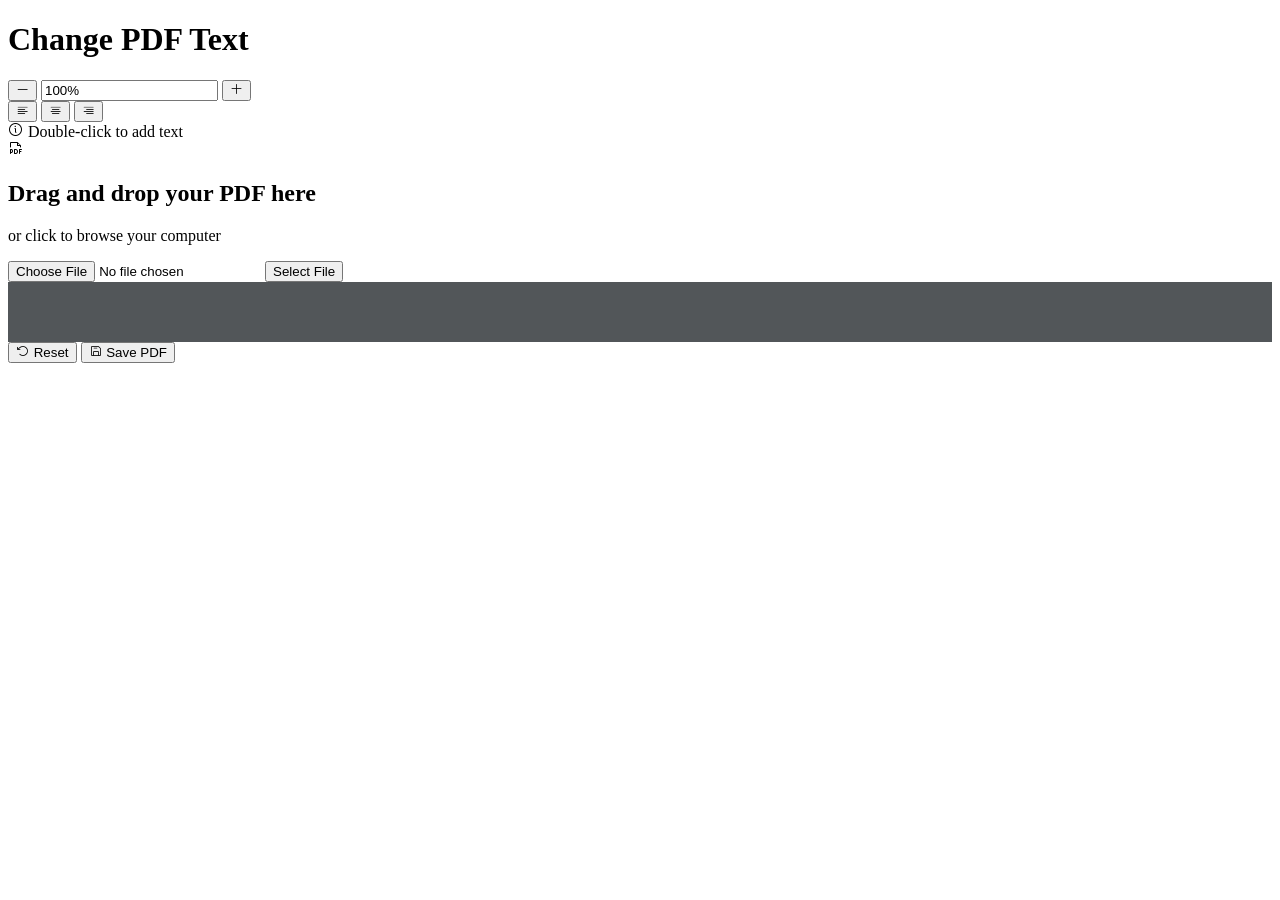
==== commit ccb6d180: "Minor fix" ====
--- a/docs/index.html
+++ b/docs/index.html
@@ -6,7 +6,7 @@
   <title>Change PDF Text</title>
 
   <!-- Utility CSS locale (fondamentale per classi tipo flex/bg/rounded/hidden/...) -->
-  <link rel="stylesheet" href="./assets/libs/tailwind/tailwind.min.css" />
+  <!-- <link rel="stylesheet" href="./assets/libs/tailwind/tailwind.min.css" /> -->
 
   <!-- Icone -->
   <link rel="stylesheet" href="./assets/libs/phosphor/phosphor.css" />
@@ -14,6 +14,18 @@
 
   <!-- Stili custom app -->
   <link rel="stylesheet" href="./assets/css/styles.css" />
+
+<script>
+    (function () {
+      const mq = window.matchMedia('(prefers-color-scheme: dark)');
+      const apply = () => document.documentElement.classList.toggle('dark', mq.matches);
+      apply();
+      if (mq.addEventListener) mq.addEventListener('change', apply);
+      else if (mq.addListener) mq.addListener(apply);
+    })();
+  </script>
+</head>
+
 </head>
 <body class="bg-gray-50 dark:bg-darkBg text-gray-900 dark:text-gray-100 min-h-screen flex flex-col font-sans transition-colors duration-200">
 
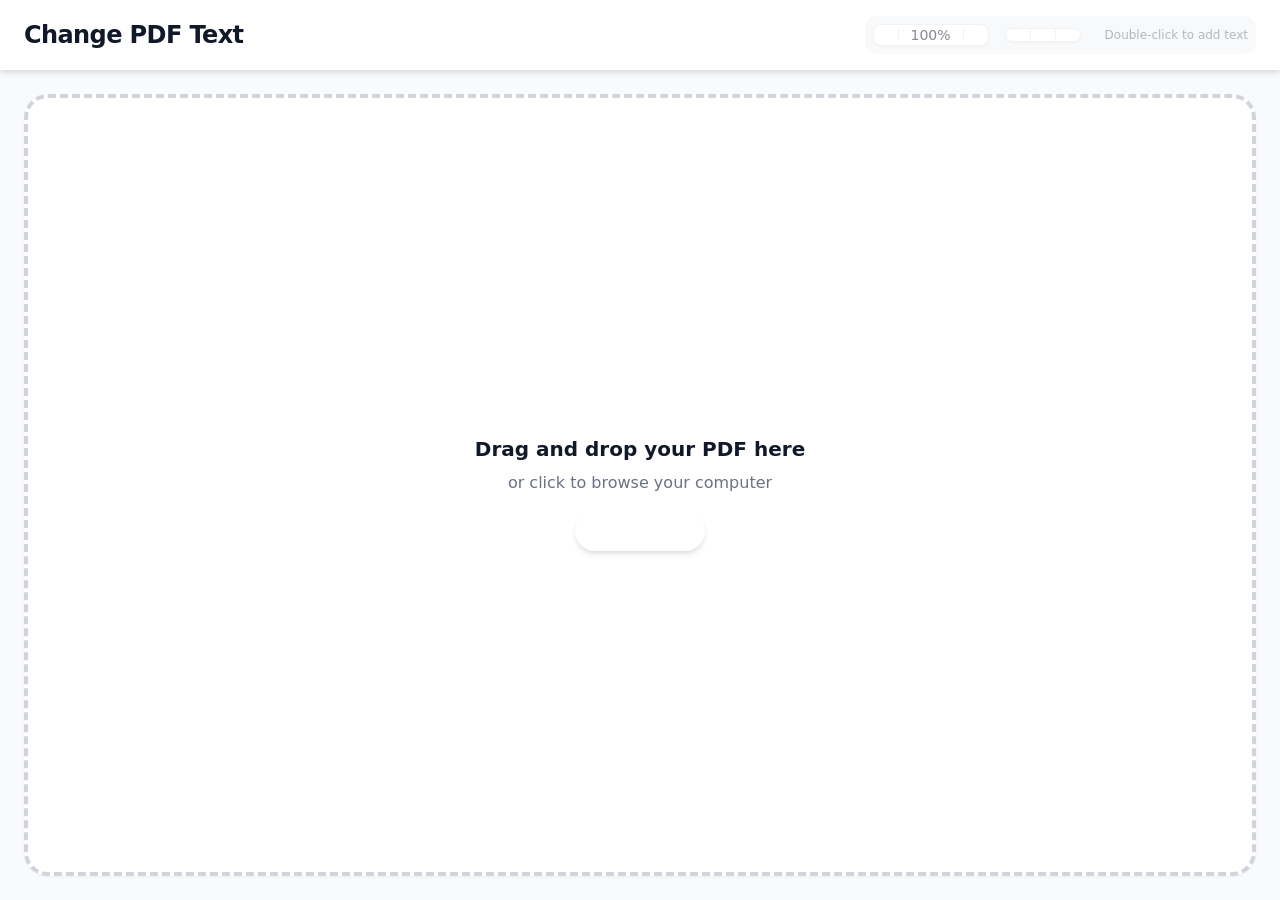
==== commit 3338e18e: "Fix dark theme" ====
--- a/docs/index.html
+++ b/docs/index.html
@@ -6,26 +6,15 @@
   <title>Change PDF Text</title>
 
   <!-- Utility CSS locale (fondamentale per classi tipo flex/bg/rounded/hidden/...) -->
-  <!-- <link rel="stylesheet" href="./assets/libs/tailwind/tailwind.min.css" /> -->
+  <link rel="stylesheet" href="./assets/libs/tailwind/tailwind.min.css" />
 
   <!-- Icone -->
-  <link rel="stylesheet" href="./assets/libs/phosphor/phosphor.css" />
-  <link rel="stylesheet" href="./assets/libs/fontawesome/css/all.min.css" />
+  <!-- <link rel="stylesheet" href="./assets/libs/phosphor/phosphor.css" />
+  <link rel="stylesheet" href="./assets/libs/fontawesome/css/all.min.css" /> -->
 
   <!-- Stili custom app -->
   <link rel="stylesheet" href="./assets/css/styles.css" />
-
-<script>
-    (function () {
-      const mq = window.matchMedia('(prefers-color-scheme: dark)');
-      const apply = () => document.documentElement.classList.toggle('dark', mq.matches);
-      apply();
-      if (mq.addEventListener) mq.addEventListener('change', apply);
-      else if (mq.addListener) mq.addListener(apply);
-    })();
-  </script>
-</head>
-
+  
 </head>
 <body class="bg-gray-50 dark:bg-darkBg text-gray-900 dark:text-gray-100 min-h-screen flex flex-col font-sans transition-colors duration-200">
 
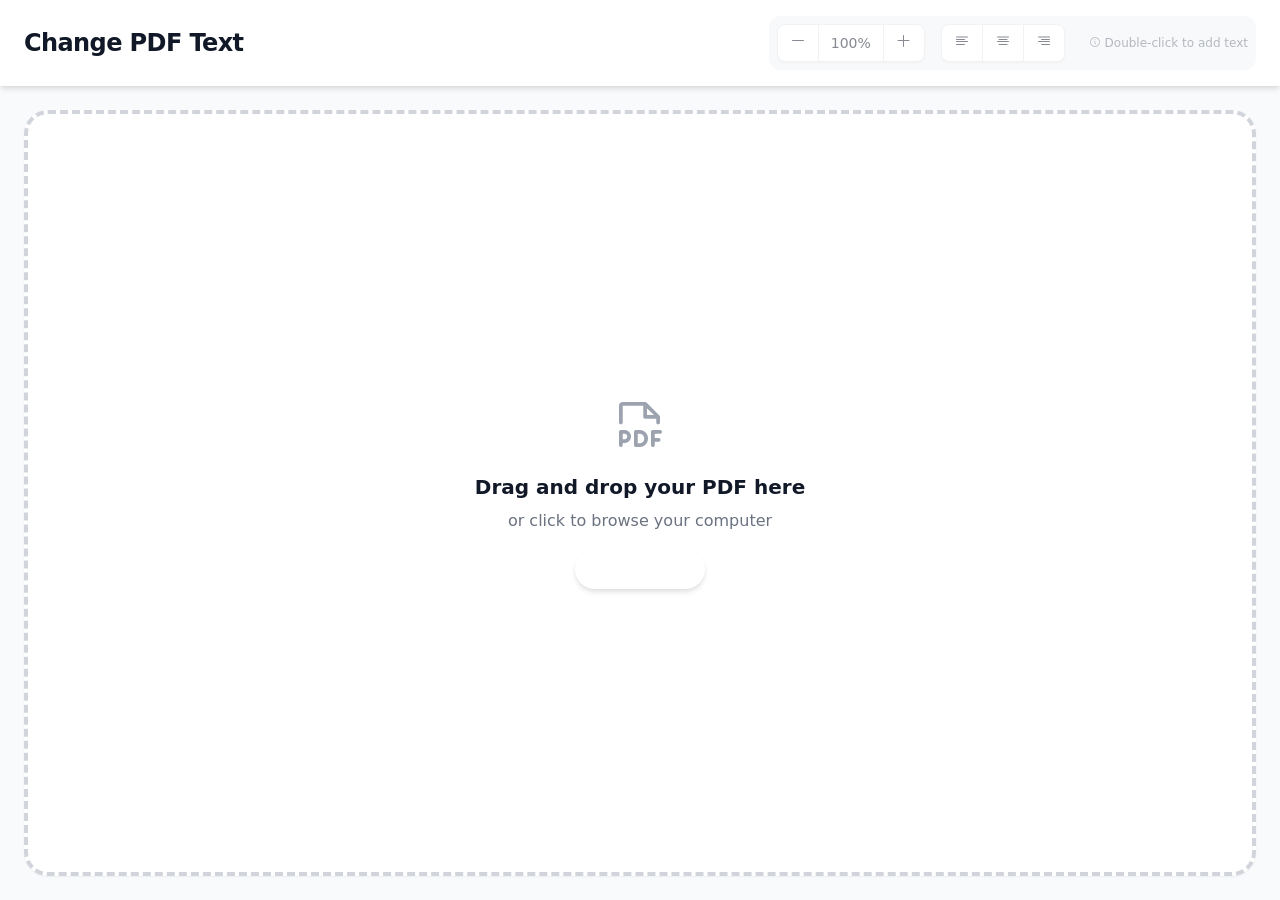
==== commit ec733e52: "Minor fox" ====
--- a/docs/index.html
+++ b/docs/index.html
@@ -9,8 +9,8 @@
   <link rel="stylesheet" href="./assets/libs/tailwind/tailwind.min.css" />
 
   <!-- Icone -->
-  <!-- <link rel="stylesheet" href="./assets/libs/phosphor/phosphor.css" />
-  <link rel="stylesheet" href="./assets/libs/fontawesome/css/all.min.css" /> -->
+  <link rel="stylesheet" href="./assets/libs/phosphor/phosphor.css" />
+  <link rel="stylesheet" href="./assets/libs/fontawesome/css/all.min.css" />
 
   <!-- Stili custom app -->
   <link rel="stylesheet" href="./assets/css/styles.css" />
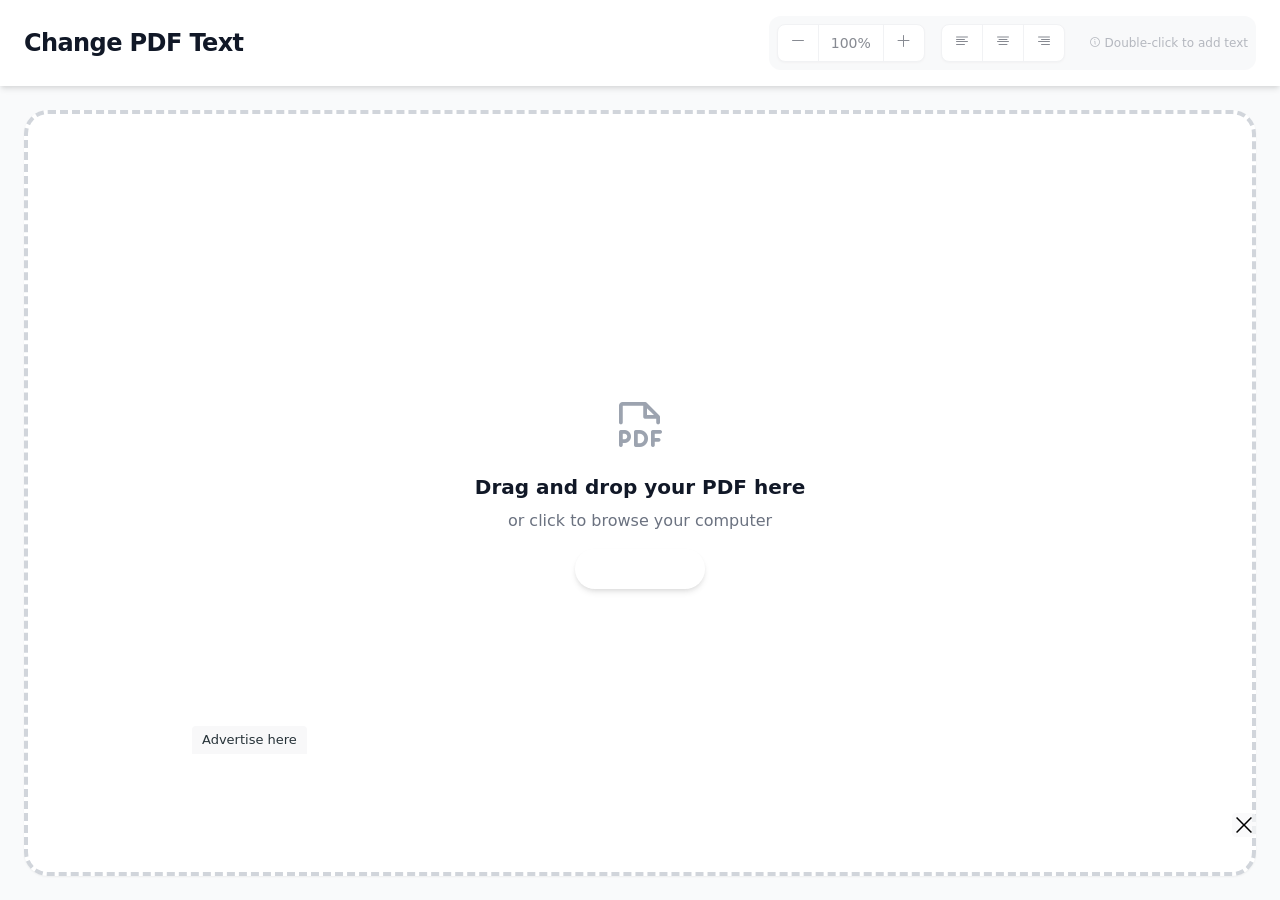
==== commit c0b77ab3: "Add AADS ad unit to index.html" ====
--- a/docs/index.html
+++ b/docs/index.html
@@ -101,5 +101,36 @@
 
   <!-- Script app -->
   <script src="./assets/js/app.js"></script>
+  <!-- BEGIN AADS AD UNIT 2433667 -->
+
+<div style="position: absolute; z-index: 99999">
+      <input autocomplete="off" type="checkbox" id="aadsstickymnrwabnt" hidden />
+      <div style="padding-top: 0; padding-bottom: auto;">
+        <div style="width:100%;height:auto;position:fixed;text-align:center;font-size:0;bottom:0;left:0;right:0;margin:auto">
+          <label for="aadsstickymnrwabnt" style="top: 50%;transform: translateY(-50%);right:24px;; position: absolute;border-radius: 4px; background: rgba(248, 248, 249, 0.70); padding: 4px;z-index: 99999;cursor:pointer">
+            <svg fill="#000000" height="16px" width="16px" xmlns="http://www.w3.org/2000/svg" viewBox="0 0 490 490">
+              <polygon points="456.851,0 245,212.564 33.149,0 0.708,32.337 212.669,245.004 0.708,457.678 33.149,490 245,277.443 456.851,490 489.292,457.678 277.331,245.004 489.292,32.337 "/>
+            </svg>
+          </label>
+          <div id="frame" style="width: 100%;margin: auto;position: relative; z-index: 99998;">
+                          <div style="width: 70%;margin:auto;text-align:left;position: absolute;left: 0;right: 0; top:-24px">
+                            <a style="display:inline-block;font-size: 13px;color: #263238;padding: 4px 10px;background: #F8F8F9;text-decoration: none; border-radius: 4px 4px 0 0;"
+                              id="frame-link"
+                              target="_blank"
+                              href="https://aads.com/campaigns/new?source_id=2433667&source_type=ad_unit&partner=2433667">
+                              Advertise here
+                            </a>
+                          </div>
+                        <iframe data-aa=2433667 src=//acceptable.a-ads.com/2433667/?size=Adaptive style='border:0; padding:0; width:70%; height:auto; overflow:hidden; margin: auto'></iframe>
+                    </div>
+        </div>
+        <style>
+      #aadsstickymnrwabnt:checked + div {
+        display: none;
+      }
+    </style>
+    </div></div>
+
+<!-- END AADS AD UNIT 2433667 -->
 </body>
-</html>+</html>
